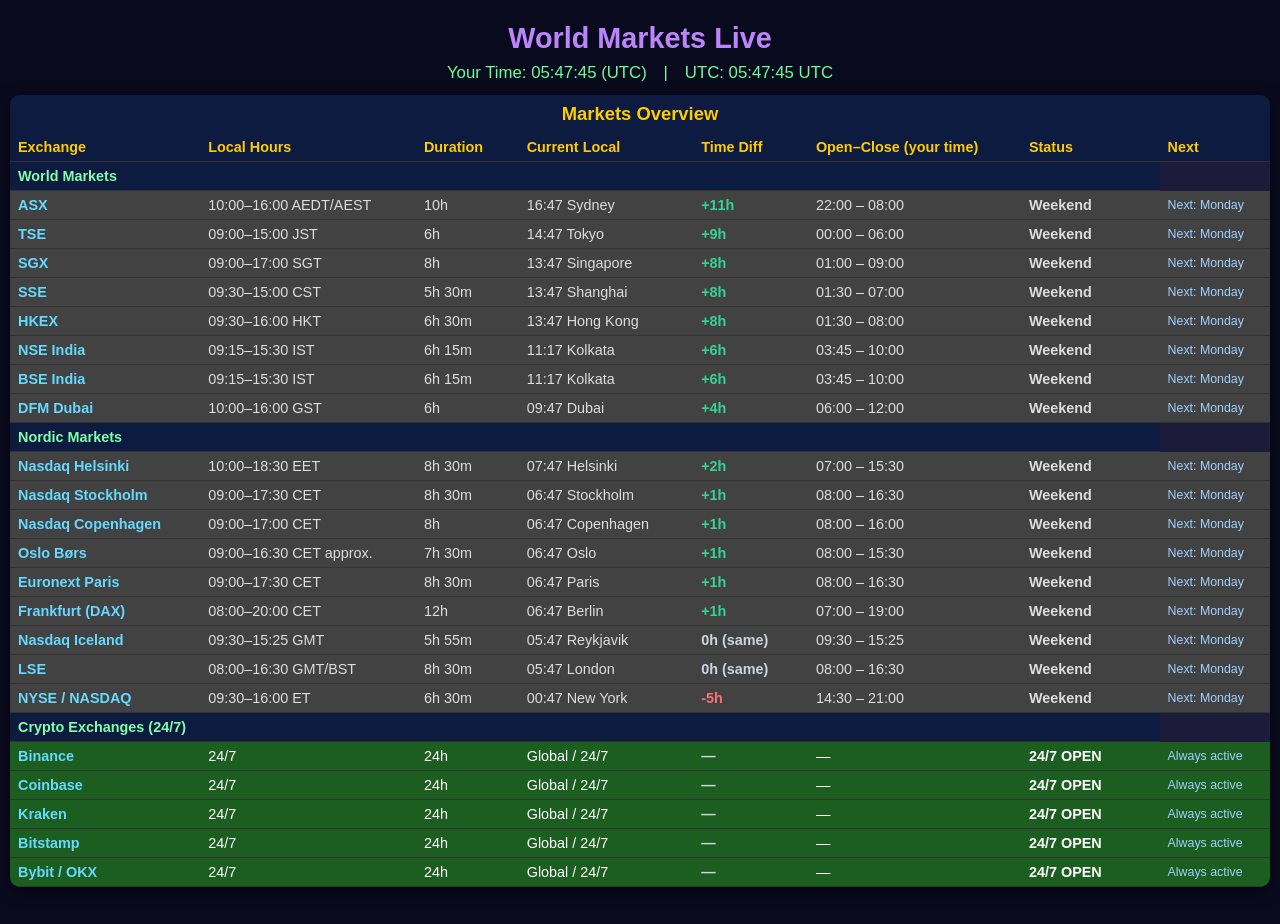
==== index.html @ c4b9d0ca "Update index.html" ====
<!DOCTYPE html>
<html lang="en">
<head>
  <meta charset="UTF-8" />
  <meta name="viewport" content="width=device-width, initial-scale=1.0"/>
  <title>Markets • Live Status</title>
  <style>
    :root {
      --bg: #0a0a1f;
      --card: #1c1c3a;
      --text: #ddd;
      --accent: #bb86fc;
      --green: #2e7d32;
      --red:   #c62828;
      --link:  #66d9ff;
    }
    body {
      font-family: Arial, sans-serif;
      background: var(--bg);
      color: var(--text);
      margin: 0;
      padding: 12px 10px;
      min-height: 100vh;
    }
    .container {
      max-width: 1400px;
      margin: 0 auto;
    }
    h1 {
      text-align: center;
      color: var(--accent);
      margin: 10px 0 8px;
      font-size: 1.8em;
    }
    .clock {
      text-align: center;
      font-size: 1.05em;
      margin-bottom: 12px;
      color: #66ff99;
    }
    .panel {
      background: var(--card);
      border-radius: 10px;
      overflow: hidden;
      box-shadow: 0 4px 16px rgba(0,0,0,0.6);
    }
    .panel h2 {
      margin: 0;
      padding: 8px 12px;
      background: #0d1b40;
      color: #ffcc00;
      font-size: 1.15em;
      text-align: center;
    }
    table {
      width: 100%;
      border-collapse: collapse;
      font-size: 0.9em;
    }
    th, td {
      padding: 6px 8px;
      text-align: left;
      border-bottom: 1px solid #333;
    }
    th {
      background: #0d1b40;
      color: #ffcc00;
    }
    .open    { background: var(--green) !important; font-weight: bold; color: white; }
    .closed  { background: var(--red)   !important; color: white; }
    .weekend { background: #424242 !important; }
    .always-open { background: #1b5e20 !important; color: white; }
    .countdown { font-size: 0.86em; color: #a0d0ff; white-space: nowrap; }
    .local-time-cell { white-space: nowrap; min-width: 130px; }
    .duration-cell { min-width: 70px; white-space: nowrap; text-align: left; }
    .status-cell { min-width: 100px; white-space: nowrap; }
    .diff-cell { min-width: 80px; white-space: nowrap; font-weight: bold; }
    .positive { color: #34d399; }
    .negative { color: #f87171; }
    .zero     { color: #cbd5e1; }
    .open-close-cell { min-width: 120px; white-space: nowrap; }
    .exchange-name a { color: var(--link); text-decoration: none; font-weight: bold; }
    .exchange-name a:hover { text-decoration: underline; color: #99e6ff; }
    tr:hover { background: rgba(255,255,255,0.06); }
    .subheader {
      background: #0d1b40 !important;
      color: #80ffaa !important;
      font-weight: bold;
      text-align: center !important;
      padding: 5px !important;
    }
  </style>
</head>
<body>

<div class="container">
  <h1>World Markets Live</h1>
  <div class="clock">
    Your Time: <span id="localTime"></span> | UTC: <span id="utcTime"></span>
  </div>

  <div class="panel">
    <h2>Markets Overview</h2>
    <table>
      <thead>
        <tr>
          <th>Exchange</th>
          <th>Local Hours</th>
          <th>Duration</th>
          <th>Current Local</th>
          <th>Time Diff</th>
          <th>Open–Close (your time)</th>
          <th>Status</th>
          <th>Next</th>
        </tr>
      </thead>
      <tbody id="marketBody"></tbody>
    </table>
  </div>
</div>

<script>
// DATA – Paris, Frankfurt, LSE, NYSE/NASDAQ now also marked as nordic: true
const ALL_EXCHANGES = [
  { name: "TSE", city: "Tokyo", utcOpen: 0, utcClose: 6, note: "09:00–15:00 JST", timeZone: "Asia/Tokyo", url: "https://www.jpx.co.jp/english/" },
  { name: "SGX", city: "Singapore", utcOpen: 1, utcClose: 9, note: "09:00–17:00 SGT", timeZone: "Asia/Singapore", url: "https://www.sgx.com/" },
  { name: "SSE", city: "Shanghai", utcOpen: 1.5, utcClose: 7, note: "09:30–15:00 CST", timeZone: "Asia/Shanghai", url: "http://english.sse.com.cn/" },
  { name: "HKEX", city: "Hong Kong", utcOpen: 1.5, utcClose: 8, note: "09:30–16:00 HKT", timeZone: "Asia/Hong_Kong", url: "https://www.hkex.com.hk/" },
  { name: "ASX", city: "Sydney", utcOpen: 22, utcClose: 8, note: "10:00–16:00 AEDT/AEST", timeZone: "Australia/Sydney", url: "https://www.asx.com.au/" },
  { name: "NSE India", city: "Mumbai", utcOpen: 3.75, utcClose: 10, note: "09:15–15:30 IST", timeZone: "Asia/Kolkata", url: "https://www.nseindia.com/" },
  { name: "BSE India", city: "Mumbai", utcOpen: 3.75, utcClose: 10, note: "09:15–15:30 IST", timeZone: "Asia/Kolkata", url: "https://www.bseindia.com/" },
  { name: "DFM Dubai", city: "Dubai", utcOpen: 6, utcClose: 12, note: "10:00–16:00 GST", timeZone: "Asia/Dubai", url: "https://www.dfm.ae/" },

  // Nordic block – expanded to include Paris, Frankfurt, LSE, NYSE/NASDAQ
  { name: "Nasdaq Helsinki", city: "Helsinki", utcOpen: 7, utcClose: 15.5, note: "10:00–18:30 EET", timeZone: "Europe/Helsinki", nordic: true, url: "https://www.nasdaqomxnordic.com/" },
  { name: "Nasdaq Stockholm", city: "Stockholm", utcOpen: 8, utcClose: 16.5, note: "09:00–17:30 CET", timeZone: "Europe/Stockholm", nordic: true, url: "https://www.nasdaqomxnordic.com/" },
  { name: "Nasdaq Copenhagen", city: "Copenhagen", utcOpen: 8, utcClose: 16, note: "09:00–17:00 CET", timeZone: "Europe/Copenhagen", nordic: true, url: "https://www.nasdaqomxnordic.com/" },
  { name: "Oslo Børs", city: "Oslo", utcOpen: 8, utcClose: 15.5, note: "09:00–16:30 CET approx.", timeZone: "Europe/Oslo", nordic: true, url: "https://www.euronext.com/en/markets/oslo" },
  { name: "Nasdaq Iceland", city: "Reykjavik", utcOpen: 9.5, utcClose: 15.4167, note: "09:30–15:25 GMT", timeZone: "Atlantic/Reykjavik", nordic: true, url: "https://www.nasdaqomxnordic.com/" },
  { name: "LSE", city: "London", utcOpen: 8, utcClose: 16.5, note: "08:00–16:30 GMT/BST", timeZone: "Europe/London", nordic: true, url: "https://www.londonstockexchange.com/" },
  { name: "Euronext Paris", city: "Paris", utcOpen: 8, utcClose: 16.5, note: "09:00–17:30 CET", timeZone: "Europe/Paris", nordic: true, url: "https://www.euronext.com/en/markets/paris" },
  { name: "Frankfurt (DAX)", city: "Frankfurt", utcOpen: 7, utcClose: 19, note: "08:00–20:00 CET", timeZone: "Europe/Berlin", nordic: true, url: "https://www.boerse-frankfurt.de/" },
  { name: "NYSE / NASDAQ", city: "New York", utcOpen: 14.5, utcClose: 21, note: "09:30–16:00 ET", timeZone: "America/New_York", nordic: true, url: "https://www.nyse.com/" },

  // Crypto (always last)
  { name: "Binance", city: "Global", utcOpen: null, utcClose: null, note: "24/7", timeZone: null, isCrypto: true, url: "https://www.binance.com/en/trade" },
  { name: "Coinbase", city: "Global", utcOpen: null, utcClose: null, note: "24/7", timeZone: null, isCrypto: true, url: "https://www.coinbase.com/trade" },
  { name: "Kraken", city: "Global", utcOpen: null, utcClose: null, note: "24/7", timeZone: null, isCrypto: true, url: "https://www.kraken.com/" },
  { name: "Bitstamp", city: "Europe/Global", utcOpen: null, utcClose: null, note: "24/7", timeZone: null, isCrypto: true, url: "https://www.bitstamp.net/" },
  { name: "Bybit / OKX", city: "Global", utcOpen: null, utcClose: null, note: "24/7", timeZone: null, isCrypto: true, url: "https://www.bybit.com/" }
];

// Helpers (unchanged)
function pad(n) { return n.toString().padStart(2, '0'); }

function formatHour(h, offsetHours = 0) {
  if (h === null) return '—';
  let adjusted = h + offsetHours;
  if (adjusted < 0) adjusted += 24;
  if (adjusted >= 24) adjusted -= 24;
  const hh = Math.floor(adjusted);
  const mm = Math.round((adjusted % 1) * 60);
  return `${pad(hh)}:${pad(mm)}`;
}

function getLocalTime(tz) {
  if (!tz) return 'Global / 24/7';
  const now = new Date();
  return now.toLocaleTimeString([], {
    timeZone: tz,
    hour12: false,
    hour: '2-digit',
    minute: '2-digit'
  }) + ' ' + tz.split('/').pop().replace(/_/g, ' ');
}

function getTimeDiffNumeric(tz) {
  if (!tz) return 0;
  const now = new Date();
  const localDate = new Date(now.toLocaleString('en-US', { timeZone: Intl.DateTimeFormat().resolvedOptions().timeZone }));
  const marketDate = new Date(now.toLocaleString('en-US', { timeZone: tz }));
  return (marketDate - localDate) / (1000 * 60 * 60);
}

function getTimeDiffString(tz) {
  const diff = getTimeDiffNumeric(tz);
  if (diff === 0) return '0h (same)';
  const rounded = Math.round(diff);
  return rounded > 0 ? `+${rounded}h` : `${rounded}h`;
}

function isWeekend(d) { return d === 0 || d === 6; }

function getStatusInfo(utcH, day, open, close, isCrypto = false) {
  if (isCrypto) return { status: "24/7 OPEN", cls: "always-open", countdown: "Always active" };

  if (isWeekend(day)) return { status: "Weekend", cls: "weekend", countdown: "Next: Monday" };

  const overnight = close < open;
  const isOpen = overnight ? (utcH >= open || utcH < close) : (utcH >= open && utcH < close);

  let diff = isOpen ? close - utcH : open - utcH;
  if (diff < 0) diff += 24;
  const h = Math.floor(diff);
  const m = Math.round((diff - h) * 60);
  const when = isOpen ? "Closes" : "Opens";

  return {
    status: isOpen ? "OPEN" : "CLOSED",
    cls: isOpen ? "open" : "closed",
    countdown: `${when} in ${h}h ${m}m`
  };
}

function getUserOffsetHours() {
  return - (new Date().getTimezoneOffset() / 60);
}

function calculateDuration(open, close) {
  if (open === null || close === null) return '24h';
  let diff = close - open;
  if (diff < 0) diff += 24;
  const h = Math.floor(diff);
  const m = Math.round((diff - h) * 60);
  return m === 0 ? `${h}h` : `${h}h ${m}m`;
}

// Render clock
function renderClock() {
  const n = new Date();
  document.getElementById("localTime").textContent = n.toLocaleTimeString([], {hour12:false}) + " (" + Intl.DateTimeFormat().resolvedOptions().timeZone + ")";
  document.getElementById("utcTime").textContent = n.toUTCString().slice(17,25) + " UTC";
}

// Render markets – two blocks: World Markets (non-Nordic/non-crypto), Nordic Markets (expanded), Crypto
function renderMarkets() {
  const n = new Date();
  const utcH = n.getUTCHours() + n.getUTCMinutes()/60 + n.getUTCSeconds()/3600;
  const day = n.getUTCDay();
  const userOffset = getUserOffsetHours();
  let html = "";

  // Split groups
  const worldEx = ALL_EXCHANGES.filter(ex => !ex.nordic && !ex.isCrypto);
  const nordicEx = ALL_EXCHANGES.filter(ex => ex.nordic);
  const cryptoEx = ALL_EXCHANGES.filter(ex => ex.isCrypto);

  // Sort each group by Time Diff descending (most ahead first)
  const sortFn = (a, b) => getTimeDiffNumeric(b.timeZone) - getTimeDiffNumeric(a.timeZone);
  worldEx.sort(sortFn);
  nordicEx.sort(sortFn);

  // Block 1: World Markets
  if (worldEx.length > 0) {
    html += `<tr class="subheader"><td colspan="7">World Markets</td></tr>`;
    worldEx.forEach(ex => {
      const info = getStatusInfo(utcH, day, ex.utcOpen, ex.utcClose, ex.isCrypto);
      const nameCell = ex.url ? `<td class="exchange-name"><a href="${ex.url}" target="_blank">${ex.name}</a></td>` : `<td>${ex.name}</td>`;
      const localOpen = formatHour(ex.utcOpen, userOffset);
      const localClose = formatHour(ex.utcClose, userOffset);
      const diffStr = getTimeDiffString(ex.timeZone);
      const diffNumeric = getTimeDiffNumeric(ex.timeZone);
      const diffClass = diffNumeric > 0 ? 'positive' : diffNumeric < 0 ? 'negative' : 'zero';
      const duration = calculateDuration(ex.utcOpen, ex.utcClose);

      html += `
        <tr class="${info.cls}">
          ${nameCell}
          <td class="small-note">${ex.note || '—'}</td>
          <td class="duration-cell">${duration}</td>
          <td class="local-time-cell">${getLocalTime(ex.timeZone)}</td>
          <td class="diff-cell ${diffClass}">${diffStr}</td>
          <td class="open-close-cell">${localOpen} – ${localClose}</td>
          <td class="status-cell"><strong>${info.status}</strong></td>
          <td class="countdown">${info.countdown}</td>
        </tr>`;
    });
  }

  // Block 2: Nordic Markets (now includes Paris, Frankfurt, LSE, NYSE)
  if (nordicEx.length > 0) {
    html += `<tr class="subheader"><td colspan="7">Nordic Markets</td></tr>`;
    nordicEx.forEach(ex => {
      const info = getStatusInfo(utcH, day, ex.utcOpen, ex.utcClose, ex.isCrypto);
      const nameCell = ex.url ? `<td class="exchange-name"><a href="${ex.url}" target="_blank">${ex.name}</a></td>` : `<td>${ex.name}</td>`;
      const localOpen = formatHour(ex.utcOpen, userOffset);
      const localClose = formatHour(ex.utcClose, userOffset);
      const diffStr = getTimeDiffString(ex.timeZone);
      const diffNumeric = getTimeDiffNumeric(ex.timeZone);
      const diffClass = diffNumeric > 0 ? 'positive' : diffNumeric < 0 ? 'negative' : 'zero';
      const duration = calculateDuration(ex.utcOpen, ex.utcClose);

      html += `
        <tr class="${info.cls}">
          ${nameCell}
          <td class="small-note">${ex.note || '—'}</td>
          <td class="duration-cell">${duration}</td>
          <td class="local-time-cell">${getLocalTime(ex.timeZone)}</td>
          <td class="diff-cell ${diffClass}">${diffStr}</td>
          <td class="open-close-cell">${localOpen} – ${localClose}</td>
          <td class="status-cell"><strong>${info.status}</strong></td>
          <td class="countdown">${info.countdown}</td>
        </tr>`;
    });
  }

  // Block 3: Crypto Exchanges
  if (cryptoEx.length > 0) {
    html += `<tr class="subheader"><td colspan="7">Crypto Exchanges (24/7)</td></tr>`;
    cryptoEx.forEach(ex => {
      const info = getStatusInfo(utcH, day, ex.utcOpen, ex.utcClose, ex.isCrypto);
      const nameCell = ex.url ? `<td class="exchange-name"><a href="${ex.url}" target="_blank">${ex.name}</a></td>` : `<td>${ex.name}</td>`;
      const duration = calculateDuration(ex.utcOpen, ex.utcClose);

      html += `
        <tr class="${info.cls}">
          ${nameCell}
          <td class="small-note">${ex.note || '—'}</td>
          <td class="duration-cell">${duration}</td>
          <td class="local-time-cell">${getLocalTime(ex.timeZone)}</td>
          <td class="diff-cell zero">—</td>
          <td class="open-close-cell">—</td>
          <td class="status-cell"><strong>${info.status}</strong></td>
          <td class="countdown">${info.countdown}</td>
        </tr>`;
    });
  }

  document.getElementById("marketBody").innerHTML = html;
}

function update() {
  renderClock();
  renderMarkets();
}

update();
setInterval(update, 60000);
</script>

</body>
</html>
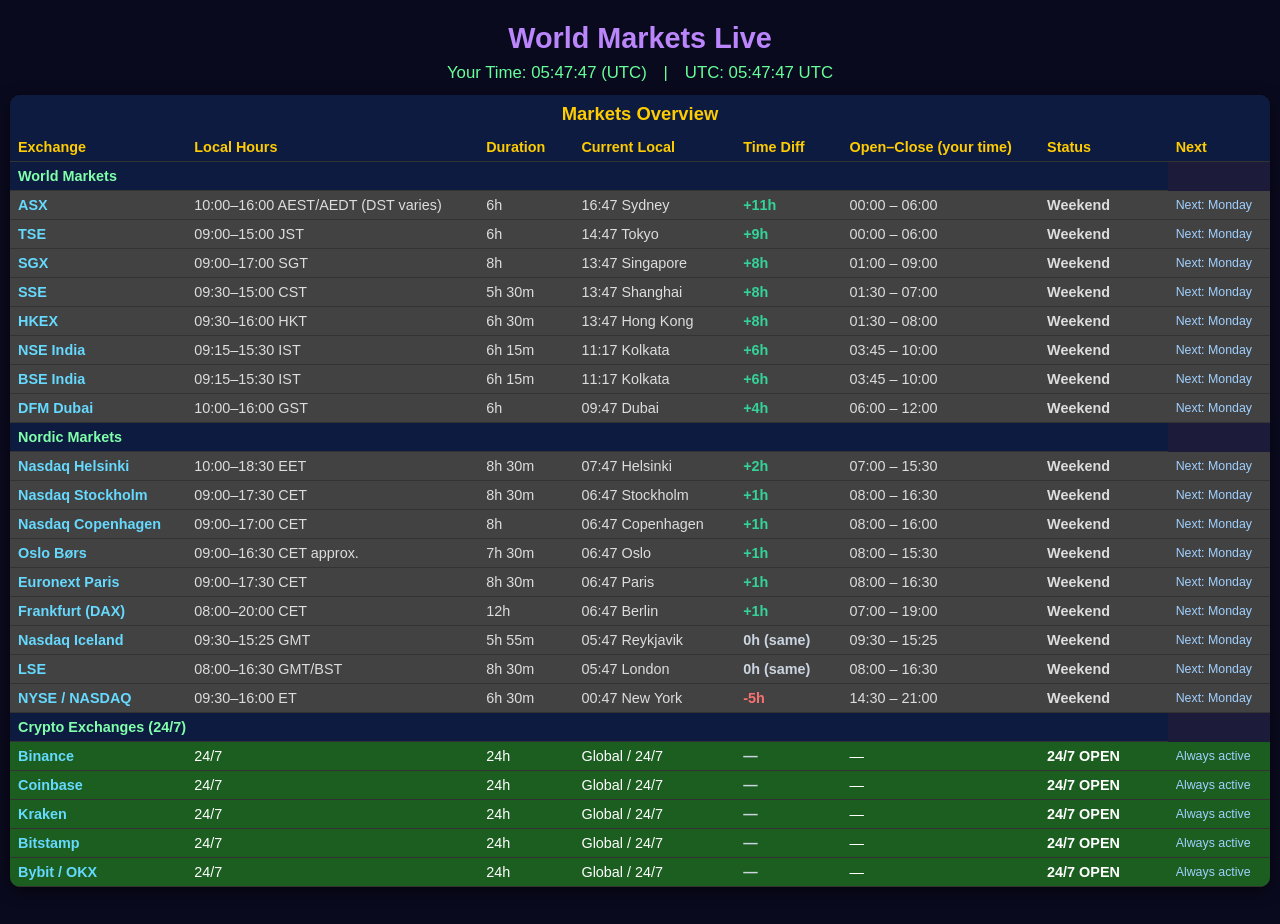
==== commit cc33cec6: "Update index.html name: "ASX", city: "Sydney", utcOpen: 0, utcClose: 6, note: "10:00–16:00 AEST/AEDT" ====
--- a/index.html
+++ b/index.html
@@ -126,7 +126,7 @@
   { name: "SGX", city: "Singapore", utcOpen: 1, utcClose: 9, note: "09:00–17:00 SGT", timeZone: "Asia/Singapore", url: "https://www.sgx.com/" },
   { name: "SSE", city: "Shanghai", utcOpen: 1.5, utcClose: 7, note: "09:30–15:00 CST", timeZone: "Asia/Shanghai", url: "http://english.sse.com.cn/" },
   { name: "HKEX", city: "Hong Kong", utcOpen: 1.5, utcClose: 8, note: "09:30–16:00 HKT", timeZone: "Asia/Hong_Kong", url: "https://www.hkex.com.hk/" },
-  { name: "ASX", city: "Sydney", utcOpen: 22, utcClose: 8, note: "10:00–16:00 AEDT/AEST", timeZone: "Australia/Sydney", url: "https://www.asx.com.au/" },
+  { name: "ASX", city: "Sydney", utcOpen: 0, utcClose: 6, note: "10:00–16:00 AEST/AEDT (DST varies)", timeZone: "Australia/Sydney", url: "https://www.asx.com.au/" },
   { name: "NSE India", city: "Mumbai", utcOpen: 3.75, utcClose: 10, note: "09:15–15:30 IST", timeZone: "Asia/Kolkata", url: "https://www.nseindia.com/" },
   { name: "BSE India", city: "Mumbai", utcOpen: 3.75, utcClose: 10, note: "09:15–15:30 IST", timeZone: "Asia/Kolkata", url: "https://www.bseindia.com/" },
   { name: "DFM Dubai", city: "Dubai", utcOpen: 6, utcClose: 12, note: "10:00–16:00 GST", timeZone: "Asia/Dubai", url: "https://www.dfm.ae/" },
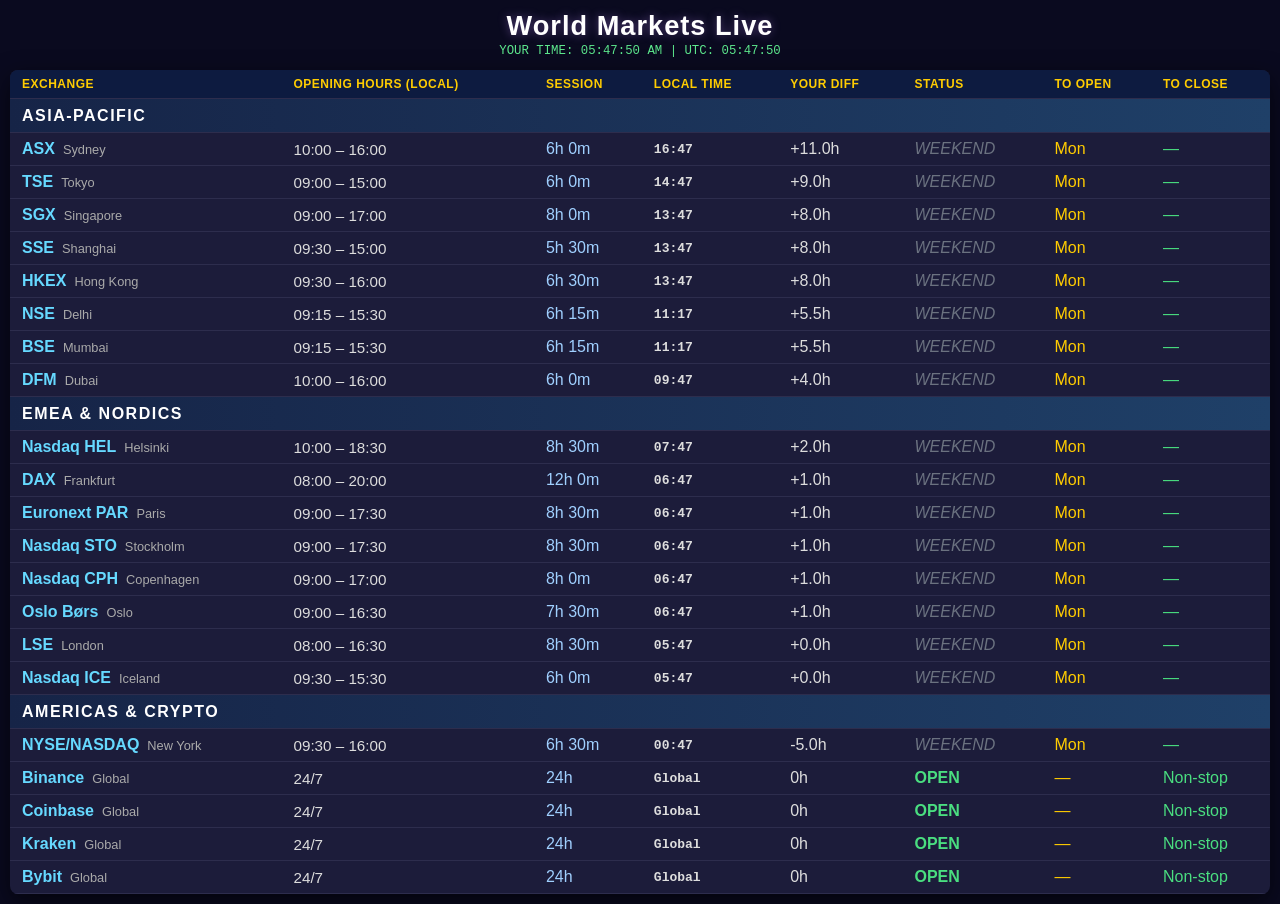
==== commit 440efb26: "Update index.html New version from G" ====
--- a/index.html
+++ b/index.html
@@ -3,115 +3,69 @@
 <head>
   <meta charset="UTF-8" />
   <meta name="viewport" content="width=device-width, initial-scale=1.0"/>
-  <title>Markets • Live Status</title>
+  <title>World Markets Live</title>
   <style>
-    :root {
-      --bg: #0a0a1f;
-      --card: #1c1c3a;
-      --text: #ddd;
-      --accent: #bb86fc;
-      --green: #2e7d32;
-      --red:   #c62828;
-      --link:  #66d9ff;
+    :root { --bg: #0a0a1f; --card: #1c1c3a; --text: #ddd; --accent: #bb86fc; --green: #4ade80; --red: #f87171; --link: #66d9ff; }
+    
+    /* Overall Page Reduction & Zero Top Padding */
+    body { font-family: 'Segoe UI', Arial, sans-serif; background: var(--bg); color: var(--text); margin: 0; padding: 0 10px 10px 10px; }
+    .container { max-width: 1300px; margin: 0 auto; }
+    
+    /* App Heading - Tightened Margin */
+    h1.app-title {
+      text-align: center;
+      color: #fff;
+      font-size: 1.7em;
+      margin: 10px 0 2px 0; /* Minimal top/bottom margin */
+      letter-spacing: 1px;
+      text-shadow: 0 0 10px rgba(187, 134, 252, 0.4);
     }
-    body {
-      font-family: Arial, sans-serif;
-      background: var(--bg);
-      color: var(--text);
-      margin: 0;
-      padding: 12px 10px;
-      min-height: 100vh;
+    
+    .clock { text-align: center; font-size: 0.95em; margin-bottom: 12px; color: #66ff99; font-family: monospace; opacity: 0.9; }
+    .panel { background: var(--card); border-radius: 8px; overflow-x: auto; box-shadow: 0 8px 25px rgba(0,0,0,0.6); }
+    table { width: 100%; border-collapse: collapse; min-width: 1050px; }
+    
+    /* Font 1.0em with Tight Padding */
+    th, td { padding: 7px 12px; text-align: left; border-bottom: 1px solid #2d2d4d; white-space: nowrap; font-size: 1.0em; }
+    th { background: #0d1b40; color: #ffcc00; font-size: 0.75em; text-transform: uppercase; letter-spacing: 0.5px; }
+    
+    .subheader { 
+      background: linear-gradient(90deg, #162447 0%, #1f4068 100%) !important; 
+      color: #ffffff !important; 
+      font-size: 1.0em; 
+      text-align: center; 
+      font-weight: 700; 
+      letter-spacing: 1.5px;
+      height: 34px;
     }
-    .container {
-      max-width: 1400px;
-      margin: 0 auto;
-    }
-    h1 {
-      text-align: center;
-      color: var(--accent);
-      margin: 10px 0 8px;
-      font-size: 1.8em;
-    }
-    .clock {
-      text-align: center;
-      font-size: 1.05em;
-      margin-bottom: 12px;
-      color: #66ff99;
-    }
-    .panel {
-      background: var(--card);
-      border-radius: 10px;
-      overflow: hidden;
-      box-shadow: 0 4px 16px rgba(0,0,0,0.6);
-    }
-    .panel h2 {
-      margin: 0;
-      padding: 8px 12px;
-      background: #0d1b40;
-      color: #ffcc00;
-      font-size: 1.15em;
-      text-align: center;
-    }
-    table {
-      width: 100%;
-      border-collapse: collapse;
-      font-size: 0.9em;
-    }
-    th, td {
-      padding: 6px 8px;
-      text-align: left;
-      border-bottom: 1px solid #333;
-    }
-    th {
-      background: #0d1b40;
-      color: #ffcc00;
-    }
-    .open    { background: var(--green) !important; font-weight: bold; color: white; }
-    .closed  { background: var(--red)   !important; color: white; }
-    .weekend { background: #424242 !important; }
-    .always-open { background: #1b5e20 !important; color: white; }
-    .countdown { font-size: 0.86em; color: #a0d0ff; white-space: nowrap; }
-    .local-time-cell { white-space: nowrap; min-width: 130px; }
-    .duration-cell { min-width: 70px; white-space: nowrap; text-align: left; }
-    .status-cell { min-width: 100px; white-space: nowrap; }
-    .diff-cell { min-width: 80px; white-space: nowrap; font-weight: bold; }
-    .positive { color: #34d399; }
-    .negative { color: #f87171; }
-    .zero     { color: #cbd5e1; }
-    .open-close-cell { min-width: 120px; white-space: nowrap; }
+
+    .status-open { color: var(--green); font-weight: bold; }
+    .status-closed { color: var(--red); font-weight: bold; }
+    .status-weekend { color: #6b7280; font-style: italic; }
     .exchange-name a { color: var(--link); text-decoration: none; font-weight: bold; }
-    .exchange-name a:hover { text-decoration: underline; color: #99e6ff; }
-    tr:hover { background: rgba(255,255,255,0.06); }
-    .subheader {
-      background: #0d1b40 !important;
-      color: #80ffaa !important;
-      font-weight: bold;
-      text-align: center !important;
-      padding: 5px !important;
-    }
+    .city-label { color: #aaa; font-size: 0.8em; margin-left: 8px; font-weight: normal; }
+    tr:hover { background: rgba(255,255,255,0.05); }
+    .cd-val { font-family: 'Courier New', monospace; font-weight: bold; }
   </style>
 </head>
 <body>
 
 <div class="container">
-  <h1>World Markets Live</h1>
-  <div class="clock">
-    Your Time: <span id="localTime"></span> | UTC: <span id="utcTime"></span>
-  </div>
-
+  <h1 class="app-title">World Markets Live</h1>
+  <div class="clock">YOUR TIME: <span id="localTime"></span> | UTC: <span id="utcTime"></span></div>
+  
   <div class="panel">
-    <h2>Markets Overview</h2>
     <table>
       <thead>
         <tr>
           <th>Exchange</th>
-          <th>Local Hours</th>
-          <th>Duration</th>
-          <th>Current Local</th>
-          <th>Time Diff</th>
-          <th>Open–Close (your time)</th>
+          <th>Opening Hours (Local)</th>
+          <th>Session</th>
+          <th>Local Time</th>
+          <th>Your Diff</th>
           <th>Status</th>
-          <th>Next</th>
+          <th>To Open</th>
+          <th>To Close</th>
         </tr>
       </thead>
       <tbody id="marketBody"></tbody>
@@ -120,223 +74,111 @@
 </div>
 
 <script>
-// DATA – Paris, Frankfurt, LSE, NYSE/NASDAQ now also marked as nordic: true
-const ALL_EXCHANGES = [
-  { name: "TSE", city: "Tokyo", utcOpen: 0, utcClose: 6, note: "09:00–15:00 JST", timeZone: "Asia/Tokyo", url: "https://www.jpx.co.jp/english/" },
-  { name: "SGX", city: "Singapore", utcOpen: 1, utcClose: 9, note: "09:00–17:00 SGT", timeZone: "Asia/Singapore", url: "https://www.sgx.com/" },
-  { name: "SSE", city: "Shanghai", utcOpen: 1.5, utcClose: 7, note: "09:30–15:00 CST", timeZone: "Asia/Shanghai", url: "http://english.sse.com.cn/" },
-  { name: "HKEX", city: "Hong Kong", utcOpen: 1.5, utcClose: 8, note: "09:30–16:00 HKT", timeZone: "Asia/Hong_Kong", url: "https://www.hkex.com.hk/" },
-  { name: "ASX", city: "Sydney", utcOpen: 0, utcClose: 6, note: "10:00–16:00 AEST/AEDT (DST varies)", timeZone: "Australia/Sydney", url: "https://www.asx.com.au/" },
-  { name: "NSE India", city: "Mumbai", utcOpen: 3.75, utcClose: 10, note: "09:15–15:30 IST", timeZone: "Asia/Kolkata", url: "https://www.nseindia.com/" },
-  { name: "BSE India", city: "Mumbai", utcOpen: 3.75, utcClose: 10, note: "09:15–15:30 IST", timeZone: "Asia/Kolkata", url: "https://www.bseindia.com/" },
-  { name: "DFM Dubai", city: "Dubai", utcOpen: 6, utcClose: 12, note: "10:00–16:00 GST", timeZone: "Asia/Dubai", url: "https://www.dfm.ae/" },
-
-  // Nordic block – expanded to include Paris, Frankfurt, LSE, NYSE/NASDAQ
-  { name: "Nasdaq Helsinki", city: "Helsinki", utcOpen: 7, utcClose: 15.5, note: "10:00–18:30 EET", timeZone: "Europe/Helsinki", nordic: true, url: "https://www.nasdaqomxnordic.com/" },
-  { name: "Nasdaq Stockholm", city: "Stockholm", utcOpen: 8, utcClose: 16.5, note: "09:00–17:30 CET", timeZone: "Europe/Stockholm", nordic: true, url: "https://www.nasdaqomxnordic.com/" },
-  { name: "Nasdaq Copenhagen", city: "Copenhagen", utcOpen: 8, utcClose: 16, note: "09:00–17:00 CET", timeZone: "Europe/Copenhagen", nordic: true, url: "https://www.nasdaqomxnordic.com/" },
-  { name: "Oslo Børs", city: "Oslo", utcOpen: 8, utcClose: 15.5, note: "09:00–16:30 CET approx.", timeZone: "Europe/Oslo", nordic: true, url: "https://www.euronext.com/en/markets/oslo" },
-  { name: "Nasdaq Iceland", city: "Reykjavik", utcOpen: 9.5, utcClose: 15.4167, note: "09:30–15:25 GMT", timeZone: "Atlantic/Reykjavik", nordic: true, url: "https://www.nasdaqomxnordic.com/" },
-  { name: "LSE", city: "London", utcOpen: 8, utcClose: 16.5, note: "08:00–16:30 GMT/BST", timeZone: "Europe/London", nordic: true, url: "https://www.londonstockexchange.com/" },
-  { name: "Euronext Paris", city: "Paris", utcOpen: 8, utcClose: 16.5, note: "09:00–17:30 CET", timeZone: "Europe/Paris", nordic: true, url: "https://www.euronext.com/en/markets/paris" },
-  { name: "Frankfurt (DAX)", city: "Frankfurt", utcOpen: 7, utcClose: 19, note: "08:00–20:00 CET", timeZone: "Europe/Berlin", nordic: true, url: "https://www.boerse-frankfurt.de/" },
-  { name: "NYSE / NASDAQ", city: "New York", utcOpen: 14.5, utcClose: 21, note: "09:30–16:00 ET", timeZone: "America/New_York", nordic: true, url: "https://www.nyse.com/" },
-
-  // Crypto (always last)
-  { name: "Binance", city: "Global", utcOpen: null, utcClose: null, note: "24/7", timeZone: null, isCrypto: true, url: "https://www.binance.com/en/trade" },
-  { name: "Coinbase", city: "Global", utcOpen: null, utcClose: null, note: "24/7", timeZone: null, isCrypto: true, url: "https://www.coinbase.com/trade" },
-  { name: "Kraken", city: "Global", utcOpen: null, utcClose: null, note: "24/7", timeZone: null, isCrypto: true, url: "https://www.kraken.com/" },
-  { name: "Bitstamp", city: "Europe/Global", utcOpen: null, utcClose: null, note: "24/7", timeZone: null, isCrypto: true, url: "https://www.bitstamp.net/" },
-  { name: "Bybit / OKX", city: "Global", utcOpen: null, utcClose: null, note: "24/7", timeZone: null, isCrypto: true, url: "https://www.bybit.com/" }
+const EXCHANGES = [
+  // ASIA-PACIFIC
+  { name: "ASX", city: "Sydney", open: "10:00", close: "16:00", tz: "Australia/Sydney", url: "https://www.asx.com.au/", group: "ASIA-PACIFIC" },
+  { name: "TSE", city: "Tokyo", open: "09:00", close: "15:00", tz: "Asia/Tokyo", url: "https://www.jpx.co.jp/english/", group: "ASIA-PACIFIC" },
+  { name: "SGX", city: "Singapore", open: "09:00", close: "17:00", tz: "Asia/Singapore", url: "https://www.sgx.com/", group: "ASIA-PACIFIC" },
+  { name: "SSE", city: "Shanghai", open: "09:30", close: "15:00", tz: "Asia/Shanghai", url: "http://english.sse.com.cn/", group: "ASIA-PACIFIC" },
+  { name: "HKEX", city: "Hong Kong", open: "09:30", close: "16:00", tz: "Asia/Hong_Kong", url: "https://www.hkex.com.hk/", group: "ASIA-PACIFIC" },
+  { name: "NSE", city: "Delhi", open: "09:15", close: "15:30", tz: "Asia/Kolkata", url: "https://www.nseindia.com/", group: "ASIA-PACIFIC" },
+  { name: "BSE", city: "Mumbai", open: "09:15", close: "15:30", tz: "Asia/Kolkata", url: "https://www.bseindia.com/", group: "ASIA-PACIFIC" },
+  { name: "DFM", city: "Dubai", open: "10:00", close: "16:00", tz: "Asia/Dubai", url: "https://www.dfm.ae/", group: "ASIA-PACIFIC" },
+  
+  // EMEA & NORDICS
+  { name: "Nasdaq HEL", city: "Helsinki", open: "10:00", close: "18:30", tz: "Europe/Helsinki", url: "https://www.nasdaqomxnordic.com/", group: "EMEA & NORDICS" },
+  { name: "DAX", city: "Frankfurt", open: "08:00", close: "20:00", tz: "Europe/Berlin", url: "https://www.boerse-frankfurt.de/", group: "EMEA & NORDICS" },
+  { name: "Euronext PAR", city: "Paris", open: "09:00", close: "17:30", tz: "Europe/Paris", url: "https://www.euronext.com/", group: "EMEA & NORDICS" },
+  { name: "Nasdaq STO", city: "Stockholm", open: "09:00", close: "17:30", tz: "Europe/Stockholm", url: "https://www.nasdaqomxnordic.com/", group: "EMEA & NORDICS" },
+  { name: "Nasdaq CPH", city: "Copenhagen", open: "09:00", close: "17:00", tz: "Europe/Copenhagen", url: "https://www.nasdaqomxnordic.com/", group: "EMEA & NORDICS" },
+  { name: "Oslo Børs", city: "Oslo", open: "09:00", close: "16:30", tz: "Europe/Oslo", url: "https://www.euronext.com/en/markets/oslo", group: "EMEA & NORDICS" },
+  { name: "LSE", city: "London", open: "08:00", close: "16:30", tz: "Europe/London", url: "https://www.londonstockexchange.com/", group: "EMEA & NORDICS" },
+  { name: "Nasdaq ICE", city: "Iceland", open: "09:30", close: "15:30", tz: "Atlantic/Reykjavik", url: "https://www.nasdaqomxnordic.com/", group: "EMEA & NORDICS" },
+  
+  // AMERICAS & CRYPTO
+  { name: "NYSE/NASDAQ", city: "New York", open: "09:30", close: "16:00", tz: "America/New_York", url: "https://www.nyse.com/", group: "AMERICAS & CRYPTO" },
+  { name: "Binance", city: "Global", isCrypto: true, url: "https://www.binance.com/", group: "AMERICAS & CRYPTO" },
+  { name: "Coinbase", city: "Global", isCrypto: true, url: "https://www.coinbase.com/", group: "AMERICAS & CRYPTO" },
+  { name: "Kraken", city: "Global", isCrypto: true, url: "https://www.kraken.com/", group: "AMERICAS & CRYPTO" },
+  { name: "Bybit", city: "Global", isCrypto: true, url: "https://www.bybit.com/", group: "AMERICAS & CRYPTO" }
 ];
 
-// Helpers (unchanged)
-function pad(n) { return n.toString().padStart(2, '0'); }
-
-function formatHour(h, offsetHours = 0) {
-  if (h === null) return '—';
-  let adjusted = h + offsetHours;
-  if (adjusted < 0) adjusted += 24;
-  if (adjusted >= 24) adjusted -= 24;
-  const hh = Math.floor(adjusted);
-  const mm = Math.round((adjusted % 1) * 60);
-  return `${pad(hh)}:${pad(mm)}`;
-}
-
-function getLocalTime(tz) {
-  if (!tz) return 'Global / 24/7';
-  const now = new Date();
-  return now.toLocaleTimeString([], {
-    timeZone: tz,
-    hour12: false,
-    hour: '2-digit',
-    minute: '2-digit'
-  }) + ' ' + tz.split('/').pop().replace(/_/g, ' ');
-}
-
-function getTimeDiffNumeric(tz) {
-  if (!tz) return 0;
-  const now = new Date();
-  const localDate = new Date(now.toLocaleString('en-US', { timeZone: Intl.DateTimeFormat().resolvedOptions().timeZone }));
-  const marketDate = new Date(now.toLocaleString('en-US', { timeZone: tz }));
-  return (marketDate - localDate) / (1000 * 60 * 60);
-}
-
-function getTimeDiffString(tz) {
-  const diff = getTimeDiffNumeric(tz);
-  if (diff === 0) return '0h (same)';
-  const rounded = Math.round(diff);
-  return rounded > 0 ? `+${rounded}h` : `${rounded}h`;
-}
-
-function isWeekend(d) { return d === 0 || d === 6; }
-
-function getStatusInfo(utcH, day, open, close, isCrypto = false) {
-  if (isCrypto) return { status: "24/7 OPEN", cls: "always-open", countdown: "Always active" };
-
-  if (isWeekend(day)) return { status: "Weekend", cls: "weekend", countdown: "Next: Monday" };
-
-  const overnight = close < open;
-  const isOpen = overnight ? (utcH >= open || utcH < close) : (utcH >= open && utcH < close);
-
-  let diff = isOpen ? close - utcH : open - utcH;
-  if (diff < 0) diff += 24;
-  const h = Math.floor(diff);
-  const m = Math.round((diff - h) * 60);
-  const when = isOpen ? "Closes" : "Opens";
-
-  return {
-    status: isOpen ? "OPEN" : "CLOSED",
-    cls: isOpen ? "open" : "closed",
-    countdown: `${when} in ${h}h ${m}m`
-  };
-}
-
-function getUserOffsetHours() {
-  return - (new Date().getTimezoneOffset() / 60);
-}
-
 function calculateDuration(open, close) {
-  if (open === null || close === null) return '24h';
-  let diff = close - open;
-  if (diff < 0) diff += 24;
-  const h = Math.floor(diff);
-  const m = Math.round((diff - h) * 60);
-  return m === 0 ? `${h}h` : `${h}h ${m}m`;
-}
-
-// Render clock
-function renderClock() {
-  const n = new Date();
-  document.getElementById("localTime").textContent = n.toLocaleTimeString([], {hour12:false}) + " (" + Intl.DateTimeFormat().resolvedOptions().timeZone + ")";
-  document.getElementById("utcTime").textContent = n.toUTCString().slice(17,25) + " UTC";
-}
-
-// Render markets – two blocks: World Markets (non-Nordic/non-crypto), Nordic Markets (expanded), Crypto
-function renderMarkets() {
-  const n = new Date();
-  const utcH = n.getUTCHours() + n.getUTCMinutes()/60 + n.getUTCSeconds()/3600;
-  const day = n.getUTCDay();
-  const userOffset = getUserOffsetHours();
-  let html = "";
-
-  // Split groups
-  const worldEx = ALL_EXCHANGES.filter(ex => !ex.nordic && !ex.isCrypto);
-  const nordicEx = ALL_EXCHANGES.filter(ex => ex.nordic);
-  const cryptoEx = ALL_EXCHANGES.filter(ex => ex.isCrypto);
-
-  // Sort each group by Time Diff descending (most ahead first)
-  const sortFn = (a, b) => getTimeDiffNumeric(b.timeZone) - getTimeDiffNumeric(a.timeZone);
-  worldEx.sort(sortFn);
-  nordicEx.sort(sortFn);
-
-  // Block 1: World Markets
-  if (worldEx.length > 0) {
-    html += `<tr class="subheader"><td colspan="7">World Markets</td></tr>`;
-    worldEx.forEach(ex => {
-      const info = getStatusInfo(utcH, day, ex.utcOpen, ex.utcClose, ex.isCrypto);
-      const nameCell = ex.url ? `<td class="exchange-name"><a href="${ex.url}" target="_blank">${ex.name}</a></td>` : `<td>${ex.name}</td>`;
-      const localOpen = formatHour(ex.utcOpen, userOffset);
-      const localClose = formatHour(ex.utcClose, userOffset);
-      const diffStr = getTimeDiffString(ex.timeZone);
-      const diffNumeric = getTimeDiffNumeric(ex.timeZone);
-      const diffClass = diffNumeric > 0 ? 'positive' : diffNumeric < 0 ? 'negative' : 'zero';
-      const duration = calculateDuration(ex.utcOpen, ex.utcClose);
-
-      html += `
-        <tr class="${info.cls}">
-          ${nameCell}
-          <td class="small-note">${ex.note || '—'}</td>
-          <td class="duration-cell">${duration}</td>
-          <td class="local-time-cell">${getLocalTime(ex.timeZone)}</td>
-          <td class="diff-cell ${diffClass}">${diffStr}</td>
-          <td class="open-close-cell">${localOpen} – ${localClose}</td>
-          <td class="status-cell"><strong>${info.status}</strong></td>
-          <td class="countdown">${info.countdown}</td>
-        </tr>`;
-    });
-  }
-
-  // Block 2: Nordic Markets (now includes Paris, Frankfurt, LSE, NYSE)
-  if (nordicEx.length > 0) {
-    html += `<tr class="subheader"><td colspan="7">Nordic Markets</td></tr>`;
-    nordicEx.forEach(ex => {
-      const info = getStatusInfo(utcH, day, ex.utcOpen, ex.utcClose, ex.isCrypto);
-      const nameCell = ex.url ? `<td class="exchange-name"><a href="${ex.url}" target="_blank">${ex.name}</a></td>` : `<td>${ex.name}</td>`;
-      const localOpen = formatHour(ex.utcOpen, userOffset);
-      const localClose = formatHour(ex.utcClose, userOffset);
-      const diffStr = getTimeDiffString(ex.timeZone);
-      const diffNumeric = getTimeDiffNumeric(ex.timeZone);
-      const diffClass = diffNumeric > 0 ? 'positive' : diffNumeric < 0 ? 'negative' : 'zero';
-      const duration = calculateDuration(ex.utcOpen, ex.utcClose);
-
-      html += `
-        <tr class="${info.cls}">
-          ${nameCell}
-          <td class="small-note">${ex.note || '—'}</td>
-          <td class="duration-cell">${duration}</td>
-          <td class="local-time-cell">${getLocalTime(ex.timeZone)}</td>
-          <td class="diff-cell ${diffClass}">${diffStr}</td>
-          <td class="open-close-cell">${localOpen} – ${localClose}</td>
-          <td class="status-cell"><strong>${info.status}</strong></td>
-          <td class="countdown">${info.countdown}</td>
-        </tr>`;
-    });
-  }
-
-  // Block 3: Crypto Exchanges
-  if (cryptoEx.length > 0) {
-    html += `<tr class="subheader"><td colspan="7">Crypto Exchanges (24/7)</td></tr>`;
-    cryptoEx.forEach(ex => {
-      const info = getStatusInfo(utcH, day, ex.utcOpen, ex.utcClose, ex.isCrypto);
-      const nameCell = ex.url ? `<td class="exchange-name"><a href="${ex.url}" target="_blank">${ex.name}</a></td>` : `<td>${ex.name}</td>`;
-      const duration = calculateDuration(ex.utcOpen, ex.utcClose);
-
-      html += `
-        <tr class="${info.cls}">
-          ${nameCell}
-          <td class="small-note">${ex.note || '—'}</td>
-          <td class="duration-cell">${duration}</td>
-          <td class="local-time-cell">${getLocalTime(ex.timeZone)}</td>
-          <td class="diff-cell zero">—</td>
-          <td class="open-close-cell">—</td>
-          <td class="status-cell"><strong>${info.status}</strong></td>
-          <td class="countdown">${info.countdown}</td>
-        </tr>`;
-    });
-  }
-
-  document.getElementById("marketBody").innerHTML = html;
+  if (!open) return "24h";
+  const [oH, oM] = open.split(':').map(Number);
+  const [cH, cM] = close.split(':').map(Number);
+  let diffMin = (cH * 60 + cM) - (oH * 60 + oM);
+  if (diffMin < 0) diffMin += 1440;
+  return `${Math.floor(diffMin / 60)}h ${diffMin % 60}m`;
 }
 
 function update() {
-  renderClock();
-  renderMarkets();
+  const now = new Date();
+  document.getElementById('localTime').textContent = now.toLocaleTimeString([], {hour: '2-digit', minute:'2-digit', second:'2-digit'});
+  document.getElementById('utcTime').textContent = now.toISOString().slice(11, 19);
+
+  let html = '';
+  let lastGroup = '';
+
+  EXCHANGES.forEach(ex => {
+    if (ex.group !== lastGroup) {
+      html += `<tr class="subheader"><td colspan="8">${ex.group}</td></tr>`;
+      lastGroup = ex.group;
+    }
+
+    let statusText = '', statusCls = '', toOpen = '—', toClose = '—', marketTimeStr = 'Global', diffStr = '0h';
+    const duration = calculateDuration(ex.open, ex.close);
+
+    if (ex.isCrypto) {
+      statusText = 'OPEN'; statusCls = 'status-open'; toClose = 'Non-stop';
+    } else {
+      const mDateString = now.toLocaleString("en-US", {timeZone: ex.tz});
+      const mDate = new Date(mDateString);
+      const day = mDate.getDay();
+      const currentMin = mDate.getHours() * 60 + mDate.getMinutes();
+      const [oH, oM] = ex.open.split(':').map(Number);
+      const [cH, cM] = ex.close.split(':').map(Number);
+      const openMin = oH * 60 + oM;
+      const closeMin = cH * 60 + cM;
+
+      marketTimeStr = mDate.toLocaleTimeString([], {hour: '2-digit', minute:'2-digit', hour12: false});
+      
+      const localTz = Intl.DateTimeFormat().resolvedOptions().timeZone;
+      const localOffset = new Date(now.toLocaleString("en-US", {timeZone: localTz})).getTime();
+      const marketOffset = new Date(mDateString).getTime();
+      const diffDecimal = (marketOffset - localOffset) / 3600000;
+      diffStr = (diffDecimal >= 0 ? '+' : '') + diffDecimal.toFixed(1) + 'h';
+
+      if (day === 0 || day === 6) {
+        statusText = 'WEEKEND'; statusCls = 'status-weekend'; toOpen = 'Mon';
+      } else if (currentMin >= openMin && currentMin < closeMin) {
+        statusText = 'OPEN'; statusCls = 'status-open';
+        let rem = closeMin - currentMin;
+        toClose = `<span class="cd-val">${Math.floor(rem/60)}h ${rem%60}m</span>`;
+      } else {
+        statusText = 'CLOSED'; statusCls = 'status-closed';
+        let rem = openMin - currentMin;
+        if (rem < 0) rem += 1440;
+        toOpen = `<span class="cd-val">${Math.floor(rem/60)}h ${rem%60}m</span>`;
+      }
+    }
+
+    html += `<tr>
+        <td class="exchange-name"><a href="${ex.url}" target="_blank">${ex.name}</a><span class="city-label">${ex.city}</span></td>
+        <td style="font-size: 0.95em;">${ex.open ? ex.open + ' – ' + ex.close : '24/7'}</td>
+        <td style="color: #a0d0ff;">${duration}</td>
+        <td style="font-family: monospace; font-weight: bold;">${marketTimeStr}</td>
+        <td>${diffStr}</td>
+        <td class="${statusCls}">${statusText}</td>
+        <td style="color: #ffcc00">${toOpen}</td>
+        <td style="color: #4ade80">${toClose}</td>
+      </tr>`;
+  });
+  document.getElementById('marketBody').innerHTML = html;
 }
 
+setInterval(update, 1000);
 update();
-setInterval(update, 60000);
 </script>
-
 </body>
 </html>
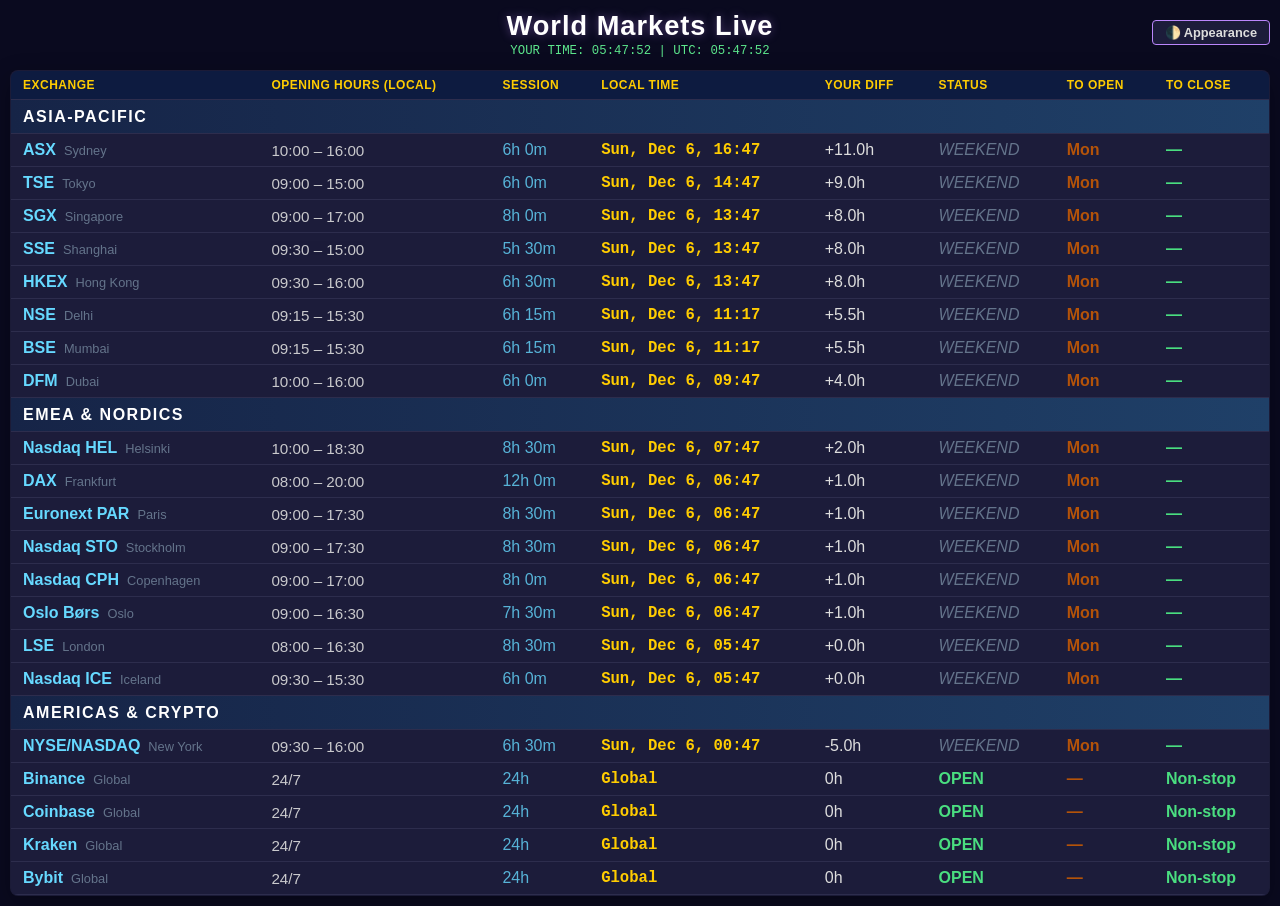
==== commit f60a170c: "Update index.html G2 with light and dark mode and local date time" ====
--- a/index.html
+++ b/index.html
@@ -5,52 +5,91 @@
   <meta name="viewport" content="width=device-width, initial-scale=1.0"/>
   <title>World Markets Live</title>
   <style>
-    :root { --bg: #0a0a1f; --card: #1c1c3a; --text: #ddd; --accent: #bb86fc; --green: #4ade80; --red: #f87171; --link: #66d9ff; }
-    
-    /* Overall Page Reduction & Zero Top Padding */
-    body { font-family: 'Segoe UI', Arial, sans-serif; background: var(--bg); color: var(--text); margin: 0; padding: 0 10px 10px 10px; }
-    .container { max-width: 1300px; margin: 0 auto; }
-    
-    /* App Heading - Tightened Margin */
+    :root { 
+      --bg: #0a0a1f; --card: #1c1c3a; --text: #ddd; --accent: #bb86fc; 
+      --green: #4ade80; --red: #f87171; --link: #66d9ff; 
+      --sub-gradient: linear-gradient(90deg, #162447 0%, #1f4068 100%);
+      --header-bg: #0d1b40;
+      --mkt-time: #ffcc00; 
+    }
+
+    /* PLEASANT LIGHT MODE REFINEMENT */
+    [data-theme="light"] {
+      --bg: #f1f5f9;       /* Soft Slate */
+      --card: #ffffff;     /* Clean White */
+      --text: #0f172a;     /* Deep Navy Text */
+      --accent: #7c3aed;   /* Muted Violet */
+      --green: #16a34a;    /* Forest Green */
+      --red: #dc2626;      /* Deep Red */
+      --link: #2563eb;     /* Professional Blue */
+      --sub-gradient: linear-gradient(90deg, #e2e8f0 0%, #cbd5e1 100%);
+      --header-bg: #1e293b; /* Dark Slate Header */
+      --mkt-time: #4338ca; /* Rich Indigo */
+    }
+    
+    body { font-family: 'Segoe UI', Arial, sans-serif; background: var(--bg); color: var(--text); margin: 0; padding: 0 10px 10px 10px; transition: all 0.3s ease; }
+    .container { max-width: 1300px; margin: 0 auto; position: relative; }
+    
+    .theme-toggle {
+      position: absolute; top: 10px; right: 0;
+      padding: 4px 12px; cursor: pointer; border-radius: 4px;
+      border: 1px solid var(--accent); background: var(--card); color: var(--text);
+      font-size: 0.8em; font-weight: bold; z-index: 100;
+    }
+
     h1.app-title {
-      text-align: center;
-      color: #fff;
-      font-size: 1.7em;
-      margin: 10px 0 2px 0; /* Minimal top/bottom margin */
-      letter-spacing: 1px;
+      text-align: center; color: #fff; font-size: 1.7em;
+      margin: 10px 0 2px 0; letter-spacing: 1px;
       text-shadow: 0 0 10px rgba(187, 134, 252, 0.4);
     }
     
+    [data-theme="light"] h1.app-title { color: #1e293b; text-shadow: none; }
+
     .clock { text-align: center; font-size: 0.95em; margin-bottom: 12px; color: #66ff99; font-family: monospace; opacity: 0.9; }
-    .panel { background: var(--card); border-radius: 8px; overflow-x: auto; box-shadow: 0 8px 25px rgba(0,0,0,0.6); }
+    [data-theme="light"] .clock { color: #16a34a; font-weight: bold; }
+
+    .panel { background: var(--card); border-radius: 8px; overflow-x: auto; box-shadow: 0 8px 25px rgba(0,0,0,0.3); border: 1px solid rgba(0,0,0,0.05); }
     table { width: 100%; border-collapse: collapse; min-width: 1050px; }
     
-    /* Font 1.0em with Tight Padding */
     th, td { padding: 7px 12px; text-align: left; border-bottom: 1px solid #2d2d4d; white-space: nowrap; font-size: 1.0em; }
-    th { background: #0d1b40; color: #ffcc00; font-size: 0.75em; text-transform: uppercase; letter-spacing: 0.5px; }
+    [data-theme="light"] td { border-bottom: 1px solid #e2e8f0; }
+
+    th { background: var(--header-bg); color: #ffcc00; font-size: 0.75em; text-transform: uppercase; letter-spacing: 0.5px; position: sticky; top: 0; z-index: 10; }
+    [data-theme="light"] th { color: #f1f5f9; }
     
     .subheader { 
-      background: linear-gradient(90deg, #162447 0%, #1f4068 100%) !important; 
+      background: var(--sub-gradient) !important; 
       color: #ffffff !important; 
-      font-size: 1.0em; 
-      text-align: center; 
-      font-weight: 700; 
-      letter-spacing: 1.5px;
-      height: 34px;
+      font-size: 1.0em; text-align: center; font-weight: 700; letter-spacing: 1.5px; height: 34px;
+    }
+    [data-theme="light"] .subheader { color: #1e293b !important; }
+
+    /* INCREASED TEXT SIZE & RICH INDIGO/GOLD COLOR */
+    .market-time-cell { 
+      font-family: monospace; 
+      font-weight: 800; 
+      font-size: 1.2em !important; 
+      color: var(--mkt-time); 
     }
 
     .status-open { color: var(--green); font-weight: bold; }
     .status-closed { color: var(--red); font-weight: bold; }
-    .status-weekend { color: #6b7280; font-style: italic; }
+    .status-weekend { color: #64748b; font-style: italic; }
+    
     .exchange-name a { color: var(--link); text-decoration: none; font-weight: bold; }
-    .city-label { color: #aaa; font-size: 0.8em; margin-left: 8px; font-weight: normal; }
+    .city-label { color: #64748b; font-size: 0.8em; margin-left: 8px; font-weight: normal; }
+    
     tr:hover { background: rgba(255,255,255,0.05); }
+    [data-theme="light"] tr:hover { background: rgba(0,0,0,0.02); }
+
     .cd-val { font-family: 'Courier New', monospace; font-weight: bold; }
+    [data-theme="light"] .cd-val { color: #1e293b; }
   </style>
 </head>
 <body>
 
 <div class="container">
+  <button class="theme-toggle" onclick="toggleTheme()" id="themeBtn">🌓 Appearance</button>
   <h1 class="app-title">World Markets Live</h1>
   <div class="clock">YOUR TIME: <span id="localTime"></span> | UTC: <span id="utcTime"></span></div>
   
@@ -74,8 +113,16 @@
 </div>
 
 <script>
+function toggleTheme() {
+  const current = document.documentElement.getAttribute('data-theme');
+  const target = current === 'light' ? 'dark' : 'light';
+  document.documentElement.setAttribute('data-theme', target);
+  localStorage.setItem('user_market_theme_pro', target);
+}
+const savedTheme = localStorage.getItem('user_market_theme_pro') || 'dark';
+document.documentElement.setAttribute('data-theme', savedTheme);
+
 const EXCHANGES = [
-  // ASIA-PACIFIC
   { name: "ASX", city: "Sydney", open: "10:00", close: "16:00", tz: "Australia/Sydney", url: "https://www.asx.com.au/", group: "ASIA-PACIFIC" },
   { name: "TSE", city: "Tokyo", open: "09:00", close: "15:00", tz: "Asia/Tokyo", url: "https://www.jpx.co.jp/english/", group: "ASIA-PACIFIC" },
   { name: "SGX", city: "Singapore", open: "09:00", close: "17:00", tz: "Asia/Singapore", url: "https://www.sgx.com/", group: "ASIA-PACIFIC" },
@@ -85,7 +132,6 @@
   { name: "BSE", city: "Mumbai", open: "09:15", close: "15:30", tz: "Asia/Kolkata", url: "https://www.bseindia.com/", group: "ASIA-PACIFIC" },
   { name: "DFM", city: "Dubai", open: "10:00", close: "16:00", tz: "Asia/Dubai", url: "https://www.dfm.ae/", group: "ASIA-PACIFIC" },
   
-  // EMEA & NORDICS
   { name: "Nasdaq HEL", city: "Helsinki", open: "10:00", close: "18:30", tz: "Europe/Helsinki", url: "https://www.nasdaqomxnordic.com/", group: "EMEA & NORDICS" },
   { name: "DAX", city: "Frankfurt", open: "08:00", close: "20:00", tz: "Europe/Berlin", url: "https://www.boerse-frankfurt.de/", group: "EMEA & NORDICS" },
   { name: "Euronext PAR", city: "Paris", open: "09:00", close: "17:30", tz: "Europe/Paris", url: "https://www.euronext.com/", group: "EMEA & NORDICS" },
@@ -95,7 +141,6 @@
   { name: "LSE", city: "London", open: "08:00", close: "16:30", tz: "Europe/London", url: "https://www.londonstockexchange.com/", group: "EMEA & NORDICS" },
   { name: "Nasdaq ICE", city: "Iceland", open: "09:30", close: "15:30", tz: "Atlantic/Reykjavik", url: "https://www.nasdaqomxnordic.com/", group: "EMEA & NORDICS" },
   
-  // AMERICAS & CRYPTO
   { name: "NYSE/NASDAQ", city: "New York", open: "09:30", close: "16:00", tz: "America/New_York", url: "https://www.nyse.com/", group: "AMERICAS & CRYPTO" },
   { name: "Binance", city: "Global", isCrypto: true, url: "https://www.binance.com/", group: "AMERICAS & CRYPTO" },
   { name: "Coinbase", city: "Global", isCrypto: true, url: "https://www.coinbase.com/", group: "AMERICAS & CRYPTO" },
@@ -114,7 +159,7 @@
 
 function update() {
   const now = new Date();
-  document.getElementById('localTime').textContent = now.toLocaleTimeString([], {hour: '2-digit', minute:'2-digit', second:'2-digit'});
+  document.getElementById('localTime').textContent = now.toLocaleTimeString([], {hour: '2-digit', minute:'2-digit', second:'2-digit', hour12: false});
   document.getElementById('utcTime').textContent = now.toISOString().slice(11, 19);
 
   let html = '';
@@ -132,6 +177,9 @@
     if (ex.isCrypto) {
       statusText = 'OPEN'; statusCls = 'status-open'; toClose = 'Non-stop';
     } else {
+      const options = { timeZone: ex.tz, weekday: 'short', month: 'short', day: 'numeric', hour: '2-digit', minute: '2-digit', hour12: false };
+      marketTimeStr = now.toLocaleString("en-US", options);
+      
       const mDateString = now.toLocaleString("en-US", {timeZone: ex.tz});
       const mDate = new Date(mDateString);
       const day = mDate.getDay();
@@ -141,8 +189,6 @@
       const openMin = oH * 60 + oM;
       const closeMin = cH * 60 + cM;
 
-      marketTimeStr = mDate.toLocaleTimeString([], {hour: '2-digit', minute:'2-digit', hour12: false});
-      
       const localTz = Intl.DateTimeFormat().resolvedOptions().timeZone;
       const localOffset = new Date(now.toLocaleString("en-US", {timeZone: localTz})).getTime();
       const marketOffset = new Date(mDateString).getTime();
@@ -165,13 +211,13 @@
 
     html += `<tr>
         <td class="exchange-name"><a href="${ex.url}" target="_blank">${ex.name}</a><span class="city-label">${ex.city}</span></td>
-        <td style="font-size: 0.95em;">${ex.open ? ex.open + ' – ' + ex.close : '24/7'}</td>
-        <td style="color: #a0d0ff;">${duration}</td>
-        <td style="font-family: monospace; font-weight: bold;">${marketTimeStr}</td>
-        <td>${diffStr}</td>
+        <td style="font-size: 0.95em; opacity: 0.9;">${ex.open ? ex.open + ' – ' + ex.close : '24/7'}</td>
+        <td style="color: var(--link); opacity: 0.8;">${duration}</td>
+        <td class="market-time-cell">${marketTimeStr}</td>
+        <td style="font-weight: 500;">${diffStr}</td>
         <td class="${statusCls}">${statusText}</td>
-        <td style="color: #ffcc00">${toOpen}</td>
-        <td style="color: #4ade80">${toClose}</td>
+        <td style="color: #b45309; font-weight: 600;">${toOpen}</td>
+        <td style="color: var(--green); font-weight: 600;">${toClose}</td>
       </tr>`;
   });
   document.getElementById('marketBody').innerHTML = html;
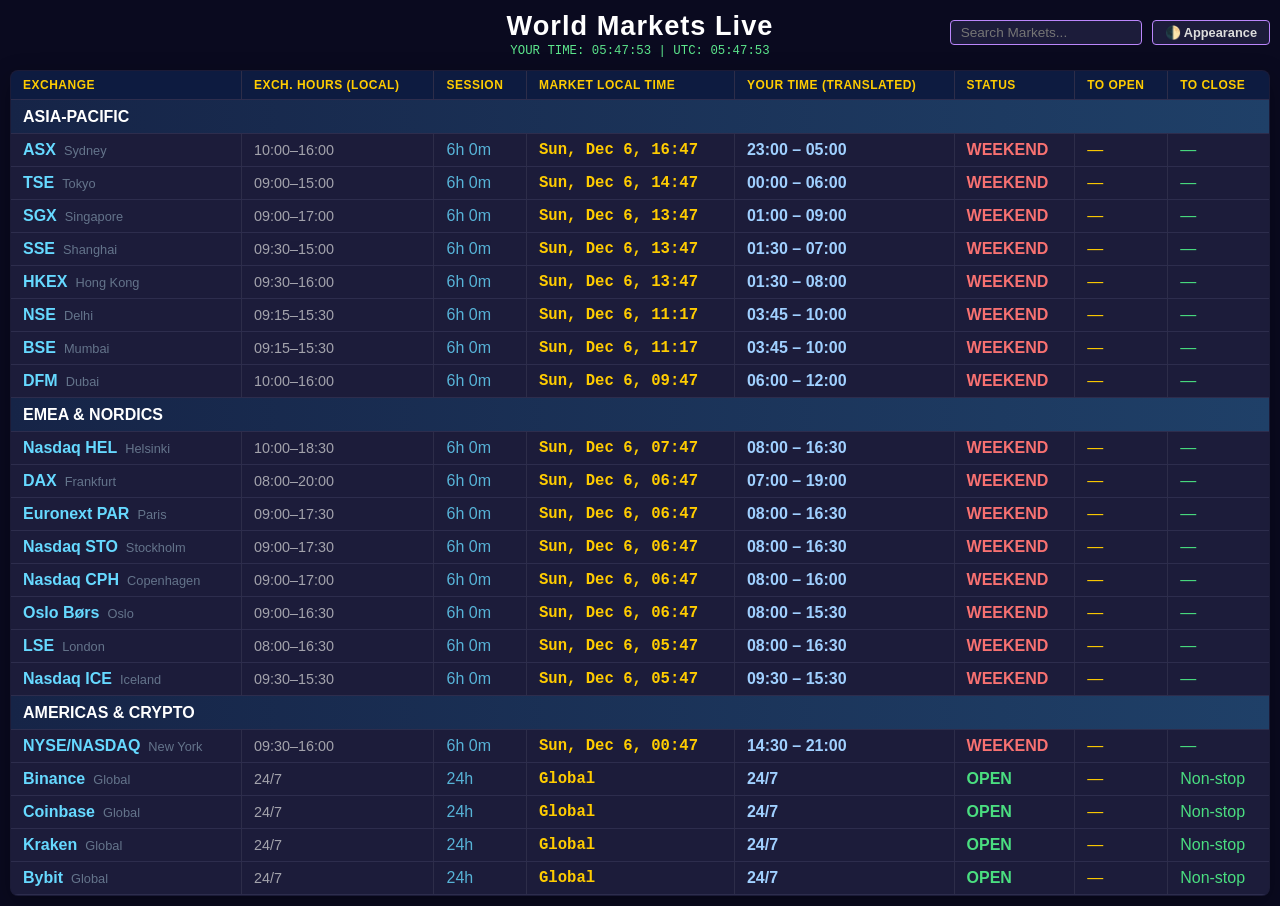
==== commit c6b9596c: "Update index.html The Grid-Tracer V4" ====
--- a/index.html
+++ b/index.html
@@ -3,7 +3,7 @@
 <head>
   <meta charset="UTF-8" />
   <meta name="viewport" content="width=device-width, initial-scale=1.0"/>
-  <title>World Markets Live</title>
+  <title>World Markets Live - Compact Grid</title>
   <style>
     :root { 
       --bg: #0a0a1f; --card: #1c1c3a; --text: #ddd; --accent: #bb86fc; 
@@ -11,85 +11,77 @@
       --sub-gradient: linear-gradient(90deg, #162447 0%, #1f4068 100%);
       --header-bg: #0d1b40;
       --mkt-time: #ffcc00; 
-    }
-
-    /* PLEASANT LIGHT MODE REFINEMENT */
+      --v-line: rgba(255, 255, 255, 0.08);
+    }
+
     [data-theme="light"] {
-      --bg: #f1f5f9;       /* Soft Slate */
-      --card: #ffffff;     /* Clean White */
-      --text: #0f172a;     /* Deep Navy Text */
-      --accent: #7c3aed;   /* Muted Violet */
-      --green: #16a34a;    /* Forest Green */
-      --red: #dc2626;      /* Deep Red */
-      --link: #2563eb;     /* Professional Blue */
+      --bg: #f1f5f9; --card: #ffffff; --text: #0f172a; --accent: #7c3aed; 
+      --green: #16a34a; --red: #dc2626; --link: #2563eb;
       --sub-gradient: linear-gradient(90deg, #e2e8f0 0%, #cbd5e1 100%);
-      --header-bg: #1e293b; /* Dark Slate Header */
-      --mkt-time: #4338ca; /* Rich Indigo */
-    }
-    
-    body { font-family: 'Segoe UI', Arial, sans-serif; background: var(--bg); color: var(--text); margin: 0; padding: 0 10px 10px 10px; transition: all 0.3s ease; }
-    .container { max-width: 1300px; margin: 0 auto; position: relative; }
-    
+      --header-bg: #1e293b; --mkt-time: #4338ca;
+      --v-line: rgba(0, 0, 0, 0.1);
+    }
+    
+    body { font-family: 'Segoe UI', Arial, sans-serif; background: var(--bg); color: var(--text); margin: 0; padding: 0 10px 10px 10px; transition: background 0.3s; }
+    .container { max-width: 1450px; margin: 0 auto; position: relative; }
+    
+    .top-controls { position: absolute; top: 10px; right: 0; display: flex; gap: 10px; align-items: center; }
+    
+    #marketSearch {
+      padding: 4px 10px; border-radius: 4px; border: 1px solid var(--accent);
+      background: var(--card); color: var(--text); font-size: 0.85em; outline: none;
+    }
+
     .theme-toggle {
-      position: absolute; top: 10px; right: 0;
       padding: 4px 12px; cursor: pointer; border-radius: 4px;
       border: 1px solid var(--accent); background: var(--card); color: var(--text);
-      font-size: 0.8em; font-weight: bold; z-index: 100;
-    }
-
-    h1.app-title {
-      text-align: center; color: #fff; font-size: 1.7em;
-      margin: 10px 0 2px 0; letter-spacing: 1px;
-      text-shadow: 0 0 10px rgba(187, 134, 252, 0.4);
-    }
-    
-    [data-theme="light"] h1.app-title { color: #1e293b; text-shadow: none; }
+      font-size: 0.8em; font-weight: bold;
+    }
+
+    h1.app-title { text-align: center; color: #fff; font-size: 1.7em; margin: 10px 0 2px 0; letter-spacing: 1px; }
+    [data-theme="light"] h1.app-title { color: #1e293b; }
 
     .clock { text-align: center; font-size: 0.95em; margin-bottom: 12px; color: #66ff99; font-family: monospace; opacity: 0.9; }
     [data-theme="light"] .clock { color: #16a34a; font-weight: bold; }
 
     .panel { background: var(--card); border-radius: 8px; overflow-x: auto; box-shadow: 0 8px 25px rgba(0,0,0,0.3); border: 1px solid rgba(0,0,0,0.05); }
-    table { width: 100%; border-collapse: collapse; min-width: 1050px; }
-    
+    table { width: 100%; border-collapse: collapse; min-width: 1200px; }
+    
+    /* Restoration of the 7px Padding */
     th, td { padding: 7px 12px; text-align: left; border-bottom: 1px solid #2d2d4d; white-space: nowrap; font-size: 1.0em; }
     [data-theme="light"] td { border-bottom: 1px solid #e2e8f0; }
 
+    /* Vertical Separators */
+    td + td, th + th { border-left: 1px solid var(--v-line); }
+
     th { background: var(--header-bg); color: #ffcc00; font-size: 0.75em; text-transform: uppercase; letter-spacing: 0.5px; position: sticky; top: 0; z-index: 10; }
     [data-theme="light"] th { color: #f1f5f9; }
     
-    .subheader { 
-      background: var(--sub-gradient) !important; 
-      color: #ffffff !important; 
-      font-size: 1.0em; text-align: center; font-weight: 700; letter-spacing: 1.5px; height: 34px;
-    }
+    .subheader { background: var(--sub-gradient) !important; color: #ffffff !important; font-size: 1.0em; text-align: center; font-weight: 700; height: 34px; }
+    .subheader td { border-left: none !important; }
     [data-theme="light"] .subheader { color: #1e293b !important; }
 
-    /* INCREASED TEXT SIZE & RICH INDIGO/GOLD COLOR */
-    .market-time-cell { 
-      font-family: monospace; 
-      font-weight: 800; 
-      font-size: 1.2em !important; 
-      color: var(--mkt-time); 
-    }
-
+    .market-time-cell { font-family: monospace; font-weight: 800; font-size: 1.2em !important; color: var(--mkt-time); }
     .status-open { color: var(--green); font-weight: bold; }
     .status-closed { color: var(--red); font-weight: bold; }
-    .status-weekend { color: #64748b; font-style: italic; }
     
     .exchange-name a { color: var(--link); text-decoration: none; font-weight: bold; }
-    .city-label { color: #64748b; font-size: 0.8em; margin-left: 8px; font-weight: normal; }
-    
-    tr:hover { background: rgba(255,255,255,0.05); }
-    [data-theme="light"] tr:hover { background: rgba(0,0,0,0.02); }
+    .city-label { color: #64748b; font-size: 0.8em; margin-left: 8px; }
+    
+    .urgent { color: var(--red) !important; font-weight: 900 !important; animation: blink 1s infinite; }
+    @keyframes blink { 50% { opacity: 0.5; } }
 
     .cd-val { font-family: 'Courier New', monospace; font-weight: bold; }
-    [data-theme="light"] .cd-val { color: #1e293b; }
   </style>
 </head>
 <body>
 
 <div class="container">
-  <button class="theme-toggle" onclick="toggleTheme()" id="themeBtn">🌓 Appearance</button>
+  <div class="top-controls">
+    <input type="text" id="marketSearch" placeholder="Search Markets..." onkeyup="update()">
+    <button class="theme-toggle" onclick="toggleTheme()">🌓 Appearance</button>
+  </div>
+  
   <h1 class="app-title">World Markets Live</h1>
   <div class="clock">YOUR TIME: <span id="localTime"></span> | UTC: <span id="utcTime"></span></div>
   
@@ -98,10 +90,10 @@
       <thead>
         <tr>
           <th>Exchange</th>
-          <th>Opening Hours (Local)</th>
+          <th>Exch. Hours (Local)</th>
           <th>Session</th>
-          <th>Local Time</th>
-          <th>Your Diff</th>
+          <th>Market Local Time</th>
+          <th>Your Time (Translated)</th>
           <th>Status</th>
           <th>To Open</th>
           <th>To Close</th>
@@ -117,10 +109,9 @@
   const current = document.documentElement.getAttribute('data-theme');
   const target = current === 'light' ? 'dark' : 'light';
   document.documentElement.setAttribute('data-theme', target);
-  localStorage.setItem('user_market_theme_pro', target);
+  localStorage.setItem('user_market_theme_grid', target);
 }
-const savedTheme = localStorage.getItem('user_market_theme_pro') || 'dark';
-document.documentElement.setAttribute('data-theme', savedTheme);
+document.documentElement.setAttribute('data-theme', localStorage.getItem('user_market_theme_grid') || 'dark');
 
 const EXCHANGES = [
   { name: "ASX", city: "Sydney", open: "10:00", close: "16:00", tz: "Australia/Sydney", url: "https://www.asx.com.au/", group: "ASIA-PACIFIC" },
@@ -131,7 +122,6 @@
   { name: "NSE", city: "Delhi", open: "09:15", close: "15:30", tz: "Asia/Kolkata", url: "https://www.nseindia.com/", group: "ASIA-PACIFIC" },
   { name: "BSE", city: "Mumbai", open: "09:15", close: "15:30", tz: "Asia/Kolkata", url: "https://www.bseindia.com/", group: "ASIA-PACIFIC" },
   { name: "DFM", city: "Dubai", open: "10:00", close: "16:00", tz: "Asia/Dubai", url: "https://www.dfm.ae/", group: "ASIA-PACIFIC" },
-  
   { name: "Nasdaq HEL", city: "Helsinki", open: "10:00", close: "18:30", tz: "Europe/Helsinki", url: "https://www.nasdaqomxnordic.com/", group: "EMEA & NORDICS" },
   { name: "DAX", city: "Frankfurt", open: "08:00", close: "20:00", tz: "Europe/Berlin", url: "https://www.boerse-frankfurt.de/", group: "EMEA & NORDICS" },
   { name: "Euronext PAR", city: "Paris", open: "09:00", close: "17:30", tz: "Europe/Paris", url: "https://www.euronext.com/", group: "EMEA & NORDICS" },
@@ -140,7 +130,6 @@
   { name: "Oslo Børs", city: "Oslo", open: "09:00", close: "16:30", tz: "Europe/Oslo", url: "https://www.euronext.com/en/markets/oslo", group: "EMEA & NORDICS" },
   { name: "LSE", city: "London", open: "08:00", close: "16:30", tz: "Europe/London", url: "https://www.londonstockexchange.com/", group: "EMEA & NORDICS" },
   { name: "Nasdaq ICE", city: "Iceland", open: "09:30", close: "15:30", tz: "Atlantic/Reykjavik", url: "https://www.nasdaqomxnordic.com/", group: "EMEA & NORDICS" },
-  
   { name: "NYSE/NASDAQ", city: "New York", open: "09:30", close: "16:00", tz: "America/New_York", url: "https://www.nyse.com/", group: "AMERICAS & CRYPTO" },
   { name: "Binance", city: "Global", isCrypto: true, url: "https://www.binance.com/", group: "AMERICAS & CRYPTO" },
   { name: "Coinbase", city: "Global", isCrypto: true, url: "https://www.coinbase.com/", group: "AMERICAS & CRYPTO" },
@@ -148,40 +137,46 @@
   { name: "Bybit", city: "Global", isCrypto: true, url: "https://www.bybit.com/", group: "AMERICAS & CRYPTO" }
 ];
 
-function calculateDuration(open, close) {
-  if (!open) return "24h";
-  const [oH, oM] = open.split(':').map(Number);
-  const [cH, cM] = close.split(':').map(Number);
-  let diffMin = (cH * 60 + cM) - (oH * 60 + oM);
-  if (diffMin < 0) diffMin += 1440;
-  return `${Math.floor(diffMin / 60)}h ${diffMin % 60}m`;
+function getTranslatedHours(openStr, closeStr, targetTz) {
+  if (!openStr) return "24/7";
+  const now = new Date();
+  const marketNow = new Date(now.toLocaleString("en-US", {timeZone: targetTz}));
+  const [oH, oM] = openStr.split(':').map(Number);
+  const [cH, cM] = closeStr.split(':').map(Number);
+  const marketOpen = new Date(marketNow); marketOpen.setHours(oH, oM, 0, 0);
+  const marketClose = new Date(marketNow); marketClose.setHours(cH, cM, 0, 0);
+  const formatter = new Intl.DateTimeFormat('en-GB', { hour: '2-digit', minute: '2-digit', hour12: false });
+  const diff = now.getTime() - marketNow.getTime();
+  const localOpen = new Date(marketOpen.getTime() + diff);
+  const localClose = new Date(marketClose.getTime() + diff);
+  return `${formatter.format(localOpen)} – ${formatter.format(localClose)}`;
 }
 
 function update() {
   const now = new Date();
+  const searchVal = document.getElementById('marketSearch').value.toLowerCase();
   document.getElementById('localTime').textContent = now.toLocaleTimeString([], {hour: '2-digit', minute:'2-digit', second:'2-digit', hour12: false});
   document.getElementById('utcTime').textContent = now.toISOString().slice(11, 19);
 
-  let html = '';
-  let lastGroup = '';
+  let html = '', lastGroup = '';
 
   EXCHANGES.forEach(ex => {
+    if (searchVal && !ex.name.toLowerCase().includes(searchVal) && !ex.city.toLowerCase().includes(searchVal)) return;
+
     if (ex.group !== lastGroup) {
       html += `<tr class="subheader"><td colspan="8">${ex.group}</td></tr>`;
       lastGroup = ex.group;
     }
 
-    let statusText = '', statusCls = '', toOpen = '—', toClose = '—', marketTimeStr = 'Global', diffStr = '0h';
-    const duration = calculateDuration(ex.open, ex.close);
+    let statusText = '', statusCls = '', toOpen = '—', toClose = '—', mTimeStr = 'Global';
+    let translatedHours = getTranslatedHours(ex.open, ex.close, ex.tz);
 
     if (ex.isCrypto) {
       statusText = 'OPEN'; statusCls = 'status-open'; toClose = 'Non-stop';
     } else {
       const options = { timeZone: ex.tz, weekday: 'short', month: 'short', day: 'numeric', hour: '2-digit', minute: '2-digit', hour12: false };
-      marketTimeStr = now.toLocaleString("en-US", options);
-      
-      const mDateString = now.toLocaleString("en-US", {timeZone: ex.tz});
-      const mDate = new Date(mDateString);
+      mTimeStr = now.toLocaleString("en-US", options);
+      const mDate = new Date(now.toLocaleString("en-US", {timeZone: ex.tz}));
       const day = mDate.getDay();
       const currentMin = mDate.getHours() * 60 + mDate.getMinutes();
       const [oH, oM] = ex.open.split(':').map(Number);
@@ -189,35 +184,29 @@
       const openMin = oH * 60 + oM;
       const closeMin = cH * 60 + cM;
 
-      const localTz = Intl.DateTimeFormat().resolvedOptions().timeZone;
-      const localOffset = new Date(now.toLocaleString("en-US", {timeZone: localTz})).getTime();
-      const marketOffset = new Date(mDateString).getTime();
-      const diffDecimal = (marketOffset - localOffset) / 3600000;
-      diffStr = (diffDecimal >= 0 ? '+' : '') + diffDecimal.toFixed(1) + 'h';
-
       if (day === 0 || day === 6) {
-        statusText = 'WEEKEND'; statusCls = 'status-weekend'; toOpen = 'Mon';
+        statusText = 'WEEKEND'; statusCls = 'status-closed';
       } else if (currentMin >= openMin && currentMin < closeMin) {
         statusText = 'OPEN'; statusCls = 'status-open';
         let rem = closeMin - currentMin;
-        toClose = `<span class="cd-val">${Math.floor(rem/60)}h ${rem%60}m</span>`;
+        toClose = `<span class="cd-val ${rem <= 15 ? 'urgent' : ''}">${Math.floor(rem/60)}h ${rem%60}m</span>`;
       } else {
         statusText = 'CLOSED'; statusCls = 'status-closed';
         let rem = openMin - currentMin;
         if (rem < 0) rem += 1440;
-        toOpen = `<span class="cd-val">${Math.floor(rem/60)}h ${rem%60}m</span>`;
+        toOpen = `<span class="cd-val ${rem <= 15 ? 'urgent' : ''}">${Math.floor(rem/60)}h ${rem%60}m</span>`;
       }
     }
 
     html += `<tr>
         <td class="exchange-name"><a href="${ex.url}" target="_blank">${ex.name}</a><span class="city-label">${ex.city}</span></td>
-        <td style="font-size: 0.95em; opacity: 0.9;">${ex.open ? ex.open + ' – ' + ex.close : '24/7'}</td>
-        <td style="color: var(--link); opacity: 0.8;">${duration}</td>
-        <td class="market-time-cell">${marketTimeStr}</td>
-        <td style="font-weight: 500;">${diffStr}</td>
+        <td style="font-size: 0.9em; opacity: 0.7;">${ex.open ? ex.open + '–' + ex.close : '24/7'}</td>
+        <td style="color: var(--link); opacity: 0.8;">${ex.open ? '6h 0m' : '24h'}</td>
+        <td class="market-time-cell">${mTimeStr}</td>
+        <td style="color: #a0d0ff; font-weight: bold;">${translatedHours}</td>
         <td class="${statusCls}">${statusText}</td>
-        <td style="color: #b45309; font-weight: 600;">${toOpen}</td>
-        <td style="color: var(--green); font-weight: 600;">${toClose}</td>
+        <td style="color: #ffcc00">${toOpen}</td>
+        <td style="color: var(--green)">${toClose}</td>
       </tr>`;
   });
   document.getElementById('marketBody').innerHTML = html;
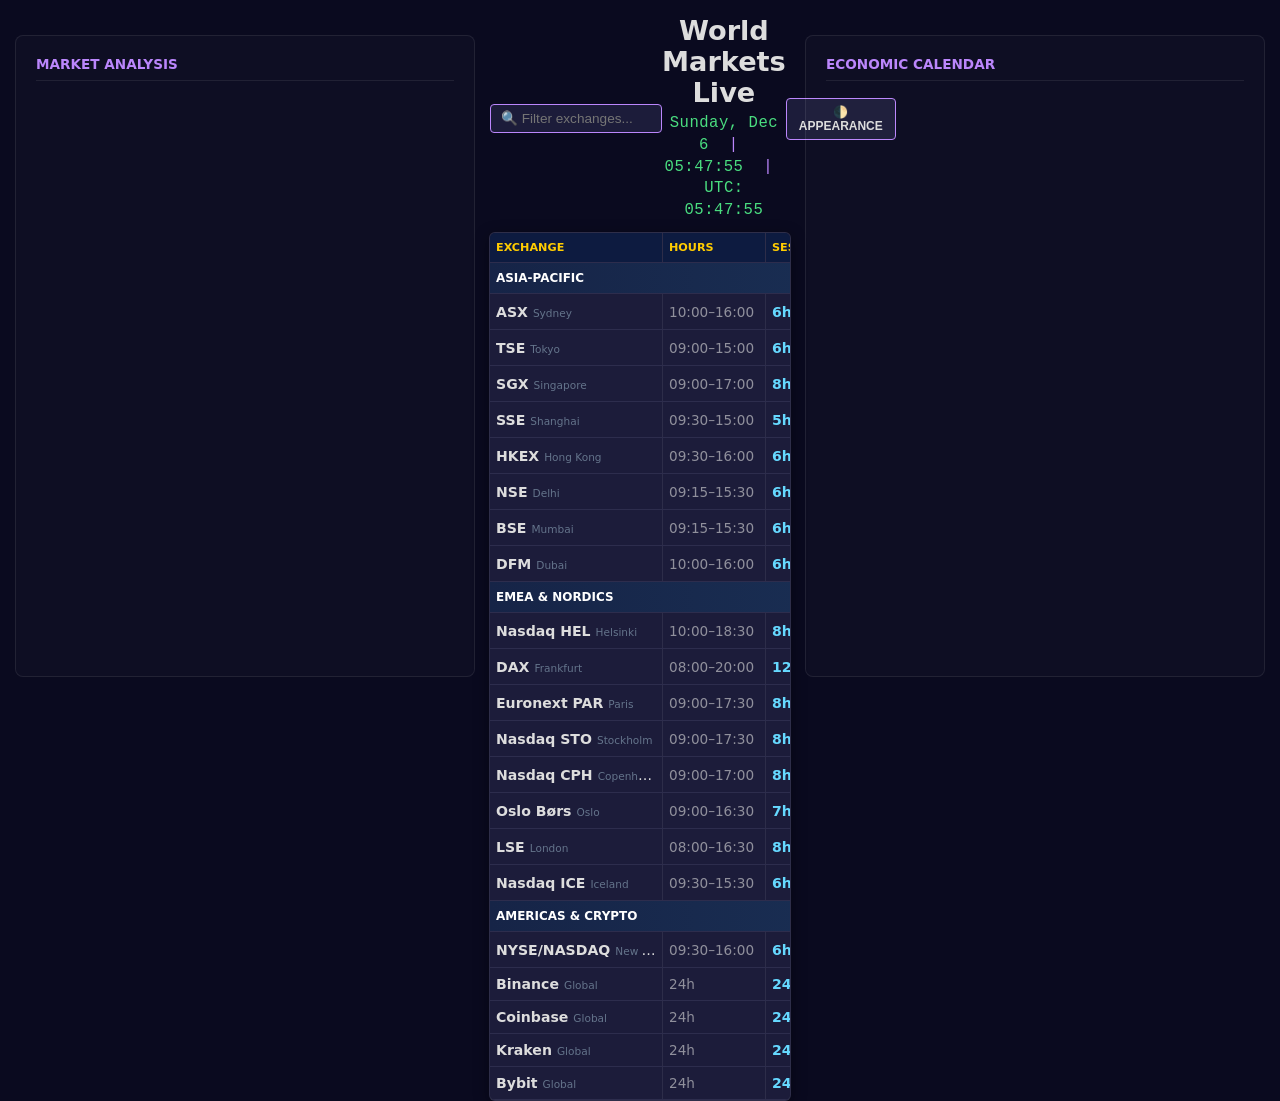
==== commit c7ad4775: "Refactor: UI/UX overhaul - centralized date/clock and added high-vis time offsets." ====
--- a/index.html
+++ b/index.html
@@ -1,219 +1,65 @@
 <!DOCTYPE html>
 <html lang="en">
 <head>
-  <meta charset="UTF-8" />
-  <meta name="viewport" content="width=device-width, initial-scale=1.0"/>
-  <title>World Markets Live - Compact Grid</title>
-  <style>
-    :root { 
-      --bg: #0a0a1f; --card: #1c1c3a; --text: #ddd; --accent: #bb86fc; 
-      --green: #4ade80; --red: #f87171; --link: #66d9ff; 
-      --sub-gradient: linear-gradient(90deg, #162447 0%, #1f4068 100%);
-      --header-bg: #0d1b40;
-      --mkt-time: #ffcc00; 
-      --v-line: rgba(255, 255, 255, 0.08);
-    }
-
-    [data-theme="light"] {
-      --bg: #f1f5f9; --card: #ffffff; --text: #0f172a; --accent: #7c3aed; 
-      --green: #16a34a; --red: #dc2626; --link: #2563eb;
-      --sub-gradient: linear-gradient(90deg, #e2e8f0 0%, #cbd5e1 100%);
-      --header-bg: #1e293b; --mkt-time: #4338ca;
-      --v-line: rgba(0, 0, 0, 0.1);
-    }
-    
-    body { font-family: 'Segoe UI', Arial, sans-serif; background: var(--bg); color: var(--text); margin: 0; padding: 0 10px 10px 10px; transition: background 0.3s; }
-    .container { max-width: 1450px; margin: 0 auto; position: relative; }
-    
-    .top-controls { position: absolute; top: 10px; right: 0; display: flex; gap: 10px; align-items: center; }
-    
-    #marketSearch {
-      padding: 4px 10px; border-radius: 4px; border: 1px solid var(--accent);
-      background: var(--card); color: var(--text); font-size: 0.85em; outline: none;
-    }
-
-    .theme-toggle {
-      padding: 4px 12px; cursor: pointer; border-radius: 4px;
-      border: 1px solid var(--accent); background: var(--card); color: var(--text);
-      font-size: 0.8em; font-weight: bold;
-    }
-
-    h1.app-title { text-align: center; color: #fff; font-size: 1.7em; margin: 10px 0 2px 0; letter-spacing: 1px; }
-    [data-theme="light"] h1.app-title { color: #1e293b; }
-
-    .clock { text-align: center; font-size: 0.95em; margin-bottom: 12px; color: #66ff99; font-family: monospace; opacity: 0.9; }
-    [data-theme="light"] .clock { color: #16a34a; font-weight: bold; }
-
-    .panel { background: var(--card); border-radius: 8px; overflow-x: auto; box-shadow: 0 8px 25px rgba(0,0,0,0.3); border: 1px solid rgba(0,0,0,0.05); }
-    table { width: 100%; border-collapse: collapse; min-width: 1200px; }
-    
-    /* Restoration of the 7px Padding */
-    th, td { padding: 7px 12px; text-align: left; border-bottom: 1px solid #2d2d4d; white-space: nowrap; font-size: 1.0em; }
-    [data-theme="light"] td { border-bottom: 1px solid #e2e8f0; }
-
-    /* Vertical Separators */
-    td + td, th + th { border-left: 1px solid var(--v-line); }
-
-    th { background: var(--header-bg); color: #ffcc00; font-size: 0.75em; text-transform: uppercase; letter-spacing: 0.5px; position: sticky; top: 0; z-index: 10; }
-    [data-theme="light"] th { color: #f1f5f9; }
-    
-    .subheader { background: var(--sub-gradient) !important; color: #ffffff !important; font-size: 1.0em; text-align: center; font-weight: 700; height: 34px; }
-    .subheader td { border-left: none !important; }
-    [data-theme="light"] .subheader { color: #1e293b !important; }
-
-    .market-time-cell { font-family: monospace; font-weight: 800; font-size: 1.2em !important; color: var(--mkt-time); }
-    .status-open { color: var(--green); font-weight: bold; }
-    .status-closed { color: var(--red); font-weight: bold; }
-    
-    .exchange-name a { color: var(--link); text-decoration: none; font-weight: bold; }
-    .city-label { color: #64748b; font-size: 0.8em; margin-left: 8px; }
-    
-    .urgent { color: var(--red) !important; font-weight: 900 !important; animation: blink 1s infinite; }
-    @keyframes blink { 50% { opacity: 0.5; } }
-
-    .cd-val { font-family: 'Courier New', monospace; font-weight: bold; }
-  </style>
+    <meta charset="UTF-8" />
+    <meta name="viewport" content="width=device-width, initial-scale=1.0"/>
+    <title>Grid-Tracer V4 | Global Market Monitor</title>
+    <link rel="stylesheet" href="style.css">
 </head>
 <body>
 
-<div class="container">
-  <div class="top-controls">
-    <input type="text" id="marketSearch" placeholder="Search Markets..." onkeyup="update()">
-    <button class="theme-toggle" onclick="toggleTheme()">🌓 Appearance</button>
-  </div>
-  
-  <h1 class="app-title">World Markets Live</h1>
-  <div class="clock">YOUR TIME: <span id="localTime"></span> | UTC: <span id="utcTime"></span></div>
-  
-  <div class="panel">
-    <table>
-      <thead>
-        <tr>
-          <th>Exchange</th>
-          <th>Exch. Hours (Local)</th>
-          <th>Session</th>
-          <th>Market Local Time</th>
-          <th>Your Time (Translated)</th>
-          <th>Status</th>
-          <th>To Open</th>
-          <th>To Close</th>
-        </tr>
-      </thead>
-      <tbody id="marketBody"></tbody>
-    </table>
-  </div>
+<div class="dashboard-wrapper">
+    
+    <aside class="sidebar">
+        <div class="sidebar-inner">
+            <div class="widget-title">Market Analysis</div>
+            </div>
+    </aside>
+
+    <main class="main-content">
+        
+        <header class="table-header-row">
+            <div class="header-left">
+                <input type="text" id="marketSearch" placeholder="🔍 Filter exchanges..." onkeyup="updateTable()">
+            </div>
+            
+            <div class="header-center">
+                <h1>World Markets Live</h1>
+                <div id="mainClock"></div>
+            </div>
+
+            <div class="header-right">
+                <button class="theme-btn" onclick="toggleTheme()">🌓 APPEARANCE</button>
+            </div>
+        </header>
+
+        <div class="panel">
+            <table id="marketTable">
+                <thead>
+                    <tr>
+                        <th class="col-exch">Exchange</th>
+                        <th class="col-hours">Hours</th>
+                        <th class="col-sess">Session</th>
+                        <th class="col-mtime">Market Time</th>
+                        <th class="col-ytime">Your Time</th>
+                        <th class="col-status">Status</th>
+                        <th class="col-open">To Open</th>
+                        <th class="col-close">To Close</th>
+                    </tr>
+                </thead>
+                <tbody id="marketBody"></tbody>
+            </table>
+        </div>
+    </main>
+
+    <aside class="sidebar">
+        <div class="sidebar-inner">
+            <div class="widget-title">Economic Calendar</div>
+            </div>
+    </aside>
+
 </div>
 
-<script>
-function toggleTheme() {
-  const current = document.documentElement.getAttribute('data-theme');
-  const target = current === 'light' ? 'dark' : 'light';
-  document.documentElement.setAttribute('data-theme', target);
-  localStorage.setItem('user_market_theme_grid', target);
-}
-document.documentElement.setAttribute('data-theme', localStorage.getItem('user_market_theme_grid') || 'dark');
-
-const EXCHANGES = [
-  { name: "ASX", city: "Sydney", open: "10:00", close: "16:00", tz: "Australia/Sydney", url: "https://www.asx.com.au/", group: "ASIA-PACIFIC" },
-  { name: "TSE", city: "Tokyo", open: "09:00", close: "15:00", tz: "Asia/Tokyo", url: "https://www.jpx.co.jp/english/", group: "ASIA-PACIFIC" },
-  { name: "SGX", city: "Singapore", open: "09:00", close: "17:00", tz: "Asia/Singapore", url: "https://www.sgx.com/", group: "ASIA-PACIFIC" },
-  { name: "SSE", city: "Shanghai", open: "09:30", close: "15:00", tz: "Asia/Shanghai", url: "http://english.sse.com.cn/", group: "ASIA-PACIFIC" },
-  { name: "HKEX", city: "Hong Kong", open: "09:30", close: "16:00", tz: "Asia/Hong_Kong", url: "https://www.hkex.com.hk/", group: "ASIA-PACIFIC" },
-  { name: "NSE", city: "Delhi", open: "09:15", close: "15:30", tz: "Asia/Kolkata", url: "https://www.nseindia.com/", group: "ASIA-PACIFIC" },
-  { name: "BSE", city: "Mumbai", open: "09:15", close: "15:30", tz: "Asia/Kolkata", url: "https://www.bseindia.com/", group: "ASIA-PACIFIC" },
-  { name: "DFM", city: "Dubai", open: "10:00", close: "16:00", tz: "Asia/Dubai", url: "https://www.dfm.ae/", group: "ASIA-PACIFIC" },
-  { name: "Nasdaq HEL", city: "Helsinki", open: "10:00", close: "18:30", tz: "Europe/Helsinki", url: "https://www.nasdaqomxnordic.com/", group: "EMEA & NORDICS" },
-  { name: "DAX", city: "Frankfurt", open: "08:00", close: "20:00", tz: "Europe/Berlin", url: "https://www.boerse-frankfurt.de/", group: "EMEA & NORDICS" },
-  { name: "Euronext PAR", city: "Paris", open: "09:00", close: "17:30", tz: "Europe/Paris", url: "https://www.euronext.com/", group: "EMEA & NORDICS" },
-  { name: "Nasdaq STO", city: "Stockholm", open: "09:00", close: "17:30", tz: "Europe/Stockholm", url: "https://www.nasdaqomxnordic.com/", group: "EMEA & NORDICS" },
-  { name: "Nasdaq CPH", city: "Copenhagen", open: "09:00", close: "17:00", tz: "Europe/Copenhagen", url: "https://www.nasdaqomxnordic.com/", group: "EMEA & NORDICS" },
-  { name: "Oslo Børs", city: "Oslo", open: "09:00", close: "16:30", tz: "Europe/Oslo", url: "https://www.euronext.com/en/markets/oslo", group: "EMEA & NORDICS" },
-  { name: "LSE", city: "London", open: "08:00", close: "16:30", tz: "Europe/London", url: "https://www.londonstockexchange.com/", group: "EMEA & NORDICS" },
-  { name: "Nasdaq ICE", city: "Iceland", open: "09:30", close: "15:30", tz: "Atlantic/Reykjavik", url: "https://www.nasdaqomxnordic.com/", group: "EMEA & NORDICS" },
-  { name: "NYSE/NASDAQ", city: "New York", open: "09:30", close: "16:00", tz: "America/New_York", url: "https://www.nyse.com/", group: "AMERICAS & CRYPTO" },
-  { name: "Binance", city: "Global", isCrypto: true, url: "https://www.binance.com/", group: "AMERICAS & CRYPTO" },
-  { name: "Coinbase", city: "Global", isCrypto: true, url: "https://www.coinbase.com/", group: "AMERICAS & CRYPTO" },
-  { name: "Kraken", city: "Global", isCrypto: true, url: "https://www.kraken.com/", group: "AMERICAS & CRYPTO" },
-  { name: "Bybit", city: "Global", isCrypto: true, url: "https://www.bybit.com/", group: "AMERICAS & CRYPTO" }
-];
-
-function getTranslatedHours(openStr, closeStr, targetTz) {
-  if (!openStr) return "24/7";
-  const now = new Date();
-  const marketNow = new Date(now.toLocaleString("en-US", {timeZone: targetTz}));
-  const [oH, oM] = openStr.split(':').map(Number);
-  const [cH, cM] = closeStr.split(':').map(Number);
-  const marketOpen = new Date(marketNow); marketOpen.setHours(oH, oM, 0, 0);
-  const marketClose = new Date(marketNow); marketClose.setHours(cH, cM, 0, 0);
-  const formatter = new Intl.DateTimeFormat('en-GB', { hour: '2-digit', minute: '2-digit', hour12: false });
-  const diff = now.getTime() - marketNow.getTime();
-  const localOpen = new Date(marketOpen.getTime() + diff);
-  const localClose = new Date(marketClose.getTime() + diff);
-  return `${formatter.format(localOpen)} – ${formatter.format(localClose)}`;
-}
-
-function update() {
-  const now = new Date();
-  const searchVal = document.getElementById('marketSearch').value.toLowerCase();
-  document.getElementById('localTime').textContent = now.toLocaleTimeString([], {hour: '2-digit', minute:'2-digit', second:'2-digit', hour12: false});
-  document.getElementById('utcTime').textContent = now.toISOString().slice(11, 19);
-
-  let html = '', lastGroup = '';
-
-  EXCHANGES.forEach(ex => {
-    if (searchVal && !ex.name.toLowerCase().includes(searchVal) && !ex.city.toLowerCase().includes(searchVal)) return;
-
-    if (ex.group !== lastGroup) {
-      html += `<tr class="subheader"><td colspan="8">${ex.group}</td></tr>`;
-      lastGroup = ex.group;
-    }
-
-    let statusText = '', statusCls = '', toOpen = '—', toClose = '—', mTimeStr = 'Global';
-    let translatedHours = getTranslatedHours(ex.open, ex.close, ex.tz);
-
-    if (ex.isCrypto) {
-      statusText = 'OPEN'; statusCls = 'status-open'; toClose = 'Non-stop';
-    } else {
-      const options = { timeZone: ex.tz, weekday: 'short', month: 'short', day: 'numeric', hour: '2-digit', minute: '2-digit', hour12: false };
-      mTimeStr = now.toLocaleString("en-US", options);
-      const mDate = new Date(now.toLocaleString("en-US", {timeZone: ex.tz}));
-      const day = mDate.getDay();
-      const currentMin = mDate.getHours() * 60 + mDate.getMinutes();
-      const [oH, oM] = ex.open.split(':').map(Number);
-      const [cH, cM] = ex.close.split(':').map(Number);
-      const openMin = oH * 60 + oM;
-      const closeMin = cH * 60 + cM;
-
-      if (day === 0 || day === 6) {
-        statusText = 'WEEKEND'; statusCls = 'status-closed';
-      } else if (currentMin >= openMin && currentMin < closeMin) {
-        statusText = 'OPEN'; statusCls = 'status-open';
-        let rem = closeMin - currentMin;
-        toClose = `<span class="cd-val ${rem <= 15 ? 'urgent' : ''}">${Math.floor(rem/60)}h ${rem%60}m</span>`;
-      } else {
-        statusText = 'CLOSED'; statusCls = 'status-closed';
-        let rem = openMin - currentMin;
-        if (rem < 0) rem += 1440;
-        toOpen = `<span class="cd-val ${rem <= 15 ? 'urgent' : ''}">${Math.floor(rem/60)}h ${rem%60}m</span>`;
-      }
-    }
-
-    html += `<tr>
-        <td class="exchange-name"><a href="${ex.url}" target="_blank">${ex.name}</a><span class="city-label">${ex.city}</span></td>
-        <td style="font-size: 0.9em; opacity: 0.7;">${ex.open ? ex.open + '–' + ex.close : '24/7'}</td>
-        <td style="color: var(--link); opacity: 0.8;">${ex.open ? '6h 0m' : '24h'}</td>
-        <td class="market-time-cell">${mTimeStr}</td>
-        <td style="color: #a0d0ff; font-weight: bold;">${translatedHours}</td>
-        <td class="${statusCls}">${statusText}</td>
-        <td style="color: #ffcc00">${toOpen}</td>
-        <td style="color: var(--green)">${toClose}</td>
-      </tr>`;
-  });
-  document.getElementById('marketBody').innerHTML = html;
-}
-
-setInterval(update, 1000);
-update();
-</script>
+<script src="script.js"></script>
 </body>
-</html>
+</html>
--- a/style.css
+++ b/style.css
@@ -0,0 +1,184 @@
+/**
+ * GRID-TRACER V4 STYLESHEET
+ * Logic: Fixed-width columns for zero-gap alignment.
+ * Layout: Triple-column Grid (460px - Fluid - 460px).
+ */
+
+:root { 
+    /* Dark Theme Palette */
+    --bg: #0a0a1f; 
+    --card: #1c1c3a; 
+    --text: #ddd; 
+    --accent: #bb86fc; 
+    --green: #4ade80; 
+    --red: #f87171; 
+    --link: #66d9ff; 
+    --sub-gradient: linear-gradient(90deg, #162447 0%, #1f4068 100%);
+    --header-bg: #0d1b40; 
+    --mkt-time: #ffcc00; 
+    --v-line: rgba(255, 255, 255, 0.08);
+    
+    /* Layout Variables */
+    --sidebar-w: 460px; 
+    --table-max-w: 950px;
+}
+
+/* Light Theme Overrides */
+[data-theme="light"] {
+    --bg: #f1f5f9; --card: #ffffff; --text: #0f172a; --accent: #7c3aed; 
+    --header-bg: #1e293b; --mkt-time: #4338ca; --v-line: rgba(0, 0, 0, 0.1);
+}
+
+body { 
+    font-family: 'Segoe UI', system-ui, sans-serif; 
+    background: var(--bg); 
+    color: var(--text); 
+    margin: 0; 
+    padding: 0 15px; 
+    transition: background 0.3s ease; 
+    overflow-x: hidden; 
+}
+
+/* --- GRID SYSTEM --- */
+.dashboard-wrapper {
+    display: grid;
+    grid-template-columns: var(--sidebar-w) 1fr var(--sidebar-w);
+    gap: 15px;
+    margin-top: 5px;
+}
+
+/* --- SIDEBAR COMPONENTS --- */
+.sidebar { padding-top: 30px; }
+.sidebar-inner { 
+    border: 1px solid var(--v-line); 
+    background: rgba(255, 255, 255, 0.02);
+    border-radius: 8px; 
+    padding: 20px; 
+    min-height: 600px;
+}
+.widget-title { 
+    color: var(--accent); 
+    font-weight: bold; 
+    text-transform: uppercase; 
+    font-size: 0.85em; 
+    border-bottom: 1px solid var(--v-line); 
+    padding-bottom: 8px; 
+    margin-bottom: 15px; 
+}
+
+/* --- MAIN CONTENT & HEADER ALIGNMENT --- */
+.main-content { 
+    min-width: 0; 
+    display: flex; 
+    flex-direction: column; 
+    align-items: center; 
+}
+
+.table-header-row {
+    display: flex; 
+    justify-content: space-between; 
+    align-items: center;
+    width: 100%; 
+    max-width: var(--table-max-w); 
+    padding: 10px 0;
+}
+
+/* Center Header Fix: Title and Clock Alignment */
+.header-center { 
+    display: flex;
+    flex-direction: column;
+    align-items: center; 
+    text-align: center;
+    flex: 1;
+}
+
+.header-center h1 { 
+    font-size: 1.7em; 
+    margin: 0; 
+    font-weight: 700; 
+}
+
+#mainClock { 
+    font-family: monospace; 
+    color: var(--green); 
+    font-size: 1.2em; 
+    margin-top: 5px;
+    line-height: 1.4;
+    letter-spacing: 0.5px;
+}
+
+/* --- TABLE PANEL --- */
+.panel { 
+    background: var(--card); 
+    border-radius: 6px; 
+    overflow: hidden; 
+    box-shadow: 0 4px 15px rgba(0,0,0,0.4); 
+    border: 1px solid var(--v-line);
+    width: 100%; 
+    max-width: var(--table-max-w);
+}
+
+/* --- PRECISION COLUMN ENGINE --- */
+table { 
+    width: 100%; 
+    border-collapse: collapse; 
+    table-layout: fixed; 
+}
+
+th, td { 
+    padding: 8px 6px; 
+    text-align: left; 
+    border-bottom: 1px solid #2d2d4d; 
+    white-space: nowrap; 
+    font-size: 0.88em;
+    overflow: hidden;
+    text-overflow: ellipsis;
+}
+
+td + td, th + th { border-left: 1px solid var(--v-line); }
+
+th { 
+    background: var(--header-bg); 
+    color: #ffcc00; 
+    font-size: 0.7em; 
+    text-transform: uppercase; 
+    position: sticky; 
+    top: 0; 
+    z-index: 10; 
+}
+
+/* --- FROZEN COLUMN WIDTHS --- */
+.col-exch    { width: 160px; } 
+.col-hours   { width: 90px; } 
+.col-sess    { width: 85px; } 
+.col-mtime   { width: 145px; } /* Slightly wider to accommodate large Offset Tag */
+.col-ytime   { width: 130px; } 
+.col-status  { width: 80px; } 
+.col-open    { width: 85px; }
+.col-close   { width: 85px; }
+
+/* --- DATA STYLING --- */
+.market-time-cell { 
+    font-family: monospace; 
+    font-weight: 700; 
+    font-size: 1.05em !important; 
+    color: var(--mkt-time); 
+}
+
+.offset-tag {
+    font-size: 1.2em;   /* Your approved high-visibility size */
+    color: var(--accent);
+    opacity: 1.0;
+    margin-left: 8px;
+    font-weight: 600;
+    vertical-align: baseline;
+}
+
+.city-label { color: #64748b; font-size: 0.75em; margin-left: 5px; }
+.status-open { color: var(--green); font-weight: bold; }
+.status-closed { color: var(--red); font-weight: bold; }
+.subheader { background: var(--sub-gradient) !important; color: #fff !important; font-weight: 700; text-align: center; font-size: 0.85em; height: 30px; }
+
+/* --- UI ELEMENTS --- */
+#marketSearch { padding: 6px 10px; border-radius: 4px; border: 1px solid var(--accent); background: var(--card); color: var(--text); width: 150px; font-size: 0.85em; }
+.theme-btn { cursor:pointer; background:var(--card); color:var(--text); border:1px solid var(--accent); border-radius:4px; padding: 6px 12px; font-size: 0.75em; font-weight: bold; }
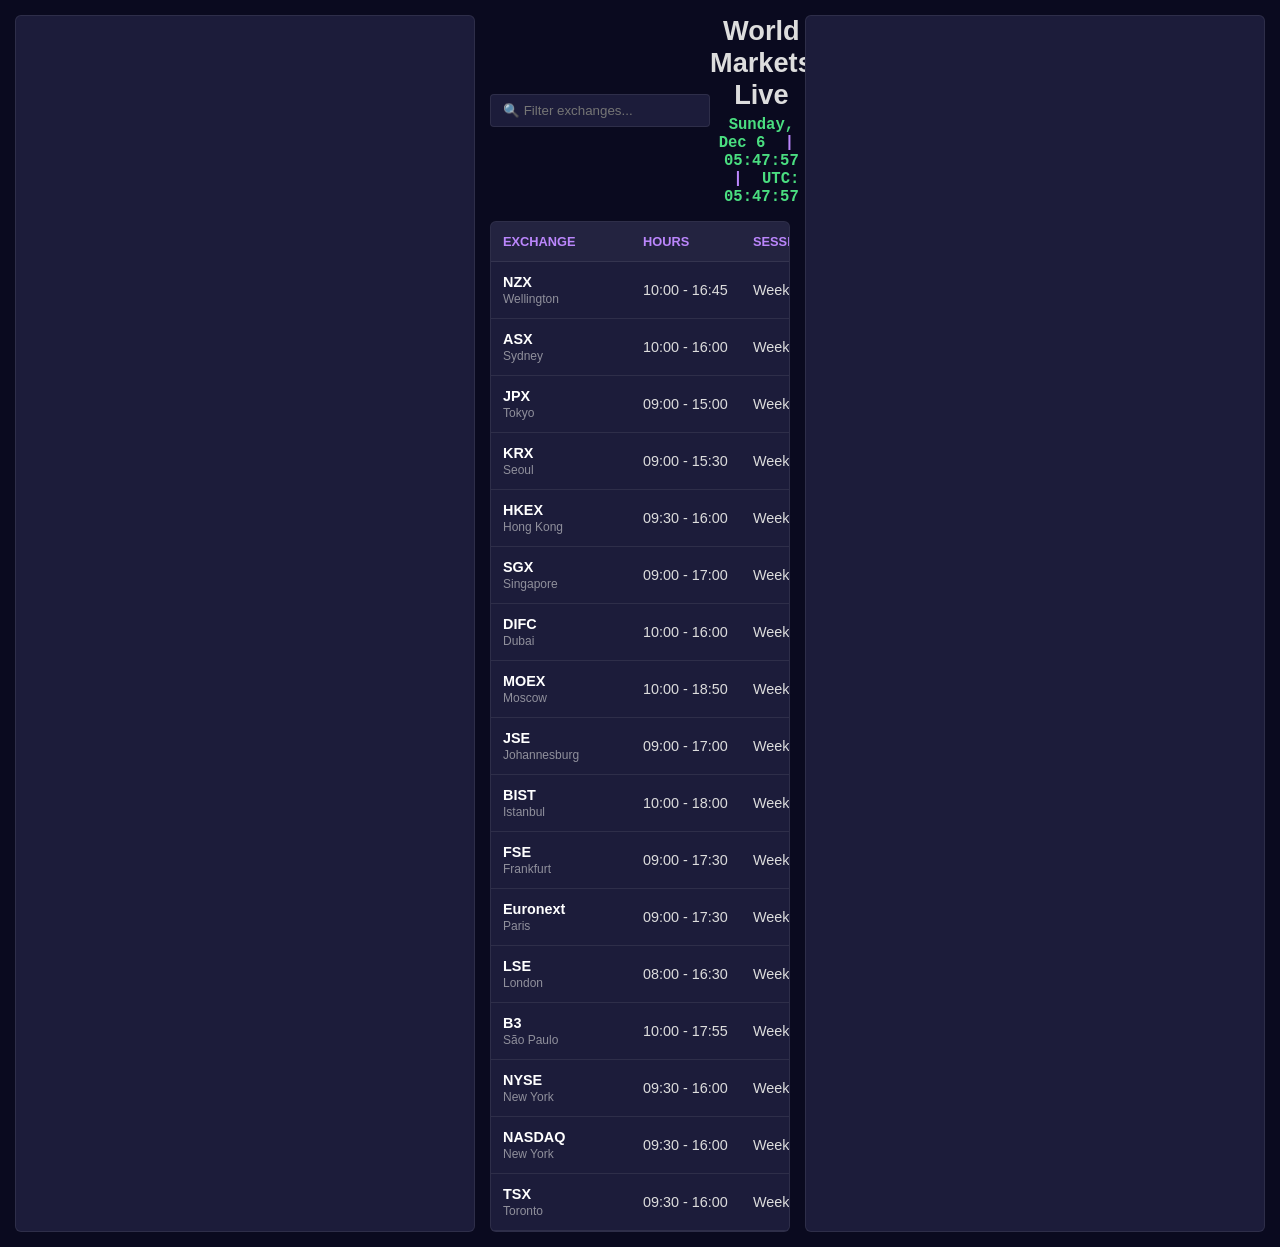
==== commit 0b350bd2: "folder structure added" ====
--- a/index.html
+++ b/index.html
@@ -1,65 +1,23 @@
 <!DOCTYPE html>
 <html lang="en">
 <head>
-    <meta charset="UTF-8" />
-    <meta name="viewport" content="width=device-width, initial-scale=1.0"/>
-    <title>Grid-Tracer V4 | Global Market Monitor</title>
-    <link rel="stylesheet" href="style.css">
+    <meta charset="UTF-8">
+    <meta name="viewport" content="width=device-width, initial-scale=1.0">
+    <title>Grid-Tracer V4 | Modular</title>
+    <link rel="stylesheet" href="global.css">
 </head>
 <body>
+    <div class="dashboard-wrapper">
+        <aside id="left-sidebar-anchor" class="sidebar"></aside>
+        
+        <main class="main-content">
+            <header id="header-anchor" class="table-header-row"></header>
+            <section id="table-anchor" class="panel"></section>
+        </main>
 
-<div class="dashboard-wrapper">
-    
-    <aside class="sidebar">
-        <div class="sidebar-inner">
-            <div class="widget-title">Market Analysis</div>
-            </div>
-    </aside>
+        <aside id="right-sidebar-anchor" class="sidebar"></aside>
+    </div>
 
-    <main class="main-content">
-        
-        <header class="table-header-row">
-            <div class="header-left">
-                <input type="text" id="marketSearch" placeholder="🔍 Filter exchanges..." onkeyup="updateTable()">
-            </div>
-            
-            <div class="header-center">
-                <h1>World Markets Live</h1>
-                <div id="mainClock"></div>
-            </div>
-
-            <div class="header-right">
-                <button class="theme-btn" onclick="toggleTheme()">🌓 APPEARANCE</button>
-            </div>
-        </header>
-
-        <div class="panel">
-            <table id="marketTable">
-                <thead>
-                    <tr>
-                        <th class="col-exch">Exchange</th>
-                        <th class="col-hours">Hours</th>
-                        <th class="col-sess">Session</th>
-                        <th class="col-mtime">Market Time</th>
-                        <th class="col-ytime">Your Time</th>
-                        <th class="col-status">Status</th>
-                        <th class="col-open">To Open</th>
-                        <th class="col-close">To Close</th>
-                    </tr>
-                </thead>
-                <tbody id="marketBody"></tbody>
-            </table>
-        </div>
-    </main>
-
-    <aside class="sidebar">
-        <div class="sidebar-inner">
-            <div class="widget-title">Economic Calendar</div>
-            </div>
-    </aside>
-
-</div>
-
-<script src="script.js"></script>
+    <script type="module" src="app.js"></script>
 </body>
 </html>
--- a/global.css
+++ b/global.css
@@ -0,0 +1,40 @@
+:root {
+    --bg: #0a0a1f;
+    --card: #1c1c3a;
+    --text: #ddd;
+    --accent: #bb86fc;
+    --green: #4ade80;
+    --v-line: rgba(255, 255, 255, 0.08);
+    --sidebar-w: 460px;
+}
+
+* {
+    box-sizing: border-box;
+}
+
+body {
+    font-family: 'Segoe UI', Tahoma, Geneva, Verdana, sans-serif;
+    background: var(--bg);
+    color: var(--text);
+    margin: 0;
+    overflow-x: hidden;
+}
+
+.dashboard-wrapper {
+    display: grid;
+    grid-template-columns: var(--sidebar-w) 1fr var(--sidebar-w);
+    gap: 15px;
+    padding: 15px;
+    width: 100vw;
+}
+
+.sidebar {
+    min-width: var(--sidebar-w);
+}
+
+.main-content {
+    display: flex;
+    flex-direction: column;
+    align-items: center;
+    min-width: 0;
+}
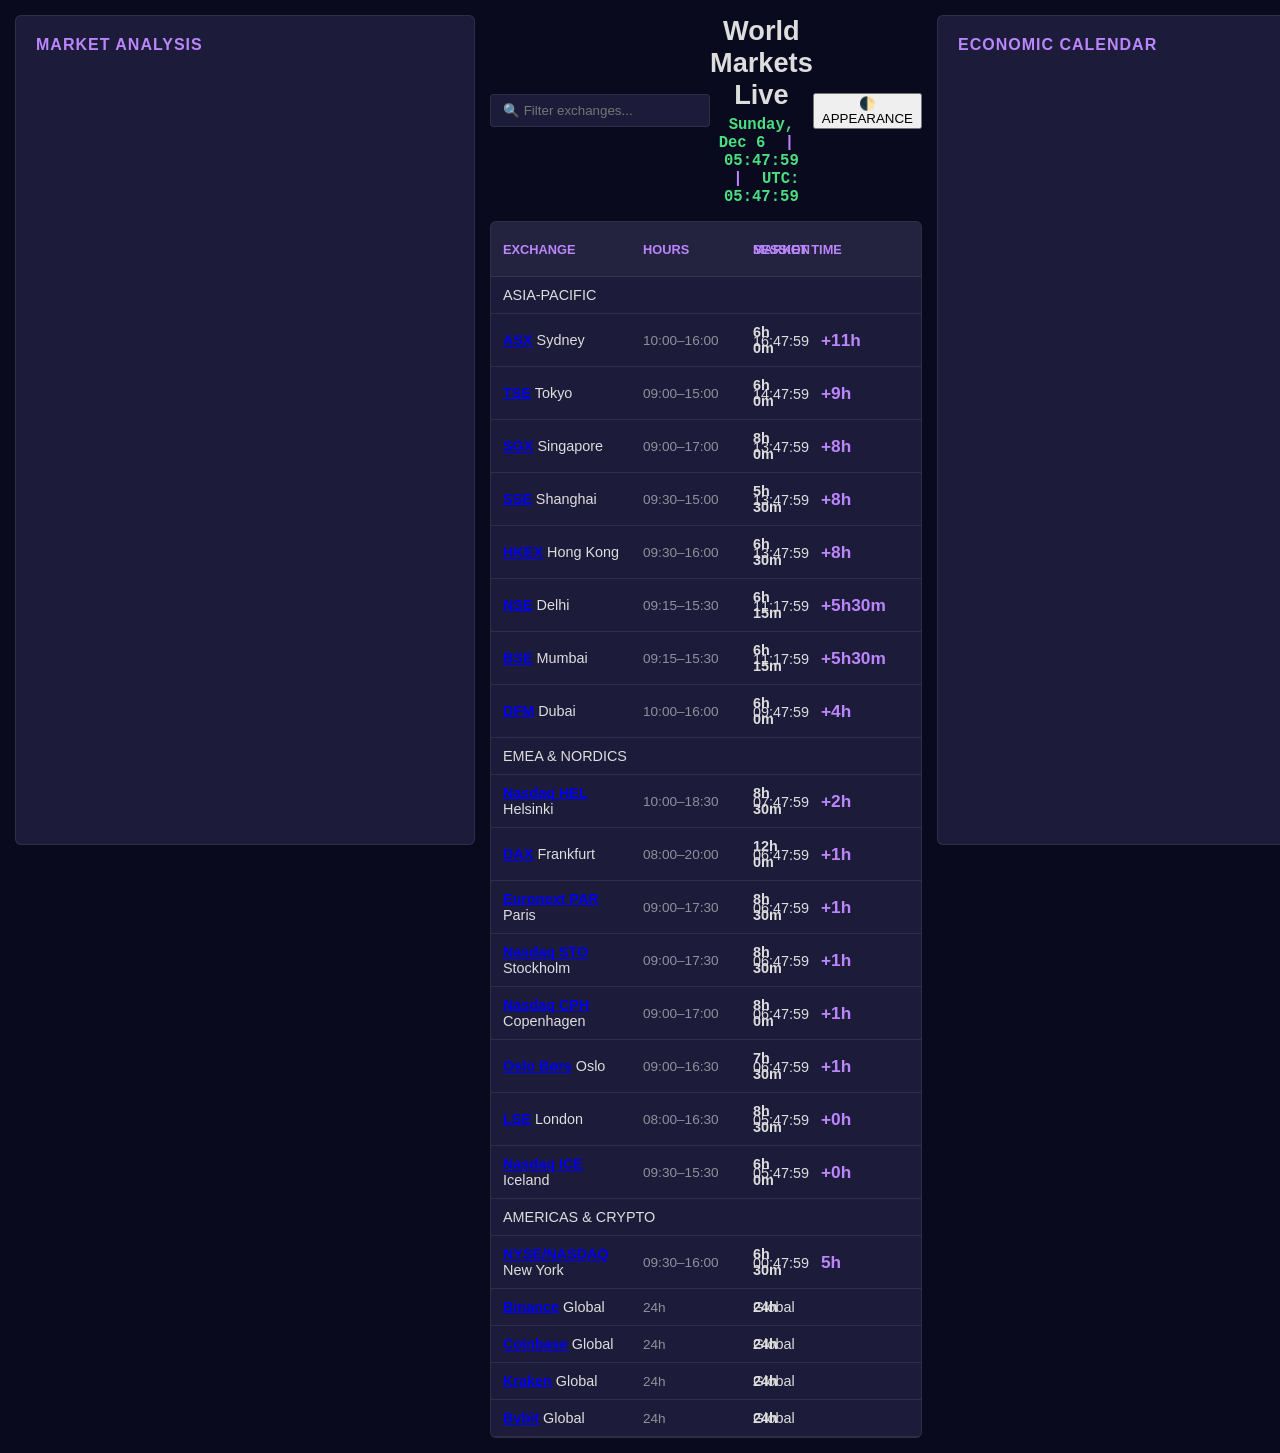
==== commit 69e7f961: "one more try" ====
--- a/index.html
+++ b/index.html
@@ -1,23 +1,22 @@
 <!DOCTYPE html>
 <html lang="en">
 <head>
-    <meta charset="UTF-8">
-    <meta name="viewport" content="width=device-width, initial-scale=1.0">
-    <title>Grid-Tracer V4 | Modular</title>
+    <meta charset="UTF-8" />
+    <meta name="viewport" content="width=device-width, initial-scale=1.0"/>
+    <title>Grid-Tracer V4 | Global Market Monitor</title>
     <link rel="stylesheet" href="global.css">
 </head>
 <body>
     <div class="dashboard-wrapper">
         <aside id="left-sidebar-anchor" class="sidebar"></aside>
-        
+
         <main class="main-content">
             <header id="header-anchor" class="table-header-row"></header>
-            <section id="table-anchor" class="panel"></section>
+            <div id="table-anchor" class="panel"></div>
         </main>
 
         <aside id="right-sidebar-anchor" class="sidebar"></aside>
     </div>
-
     <script type="module" src="app.js"></script>
 </body>
 </html>
--- a/global.css
+++ b/global.css
@@ -8,16 +8,13 @@
     --sidebar-w: 460px;
 }
 
-* {
-    box-sizing: border-box;
-}
+* { box-sizing: border-box; }
 
 body {
-    font-family: 'Segoe UI', Tahoma, Geneva, Verdana, sans-serif;
+    font-family: 'Segoe UI', Tahoma, sans-serif;
     background: var(--bg);
     color: var(--text);
     margin: 0;
-    overflow-x: hidden;
 }
 
 .dashboard-wrapper {
@@ -28,13 +25,24 @@
     width: 100vw;
 }
 
-.sidebar {
-    min-width: var(--sidebar-w);
+.sidebar-inner {
+    background: var(--card);
+    border: 1px solid var(--v-line);
+    border-radius: 6px;
+    padding: 20px;
+    height: calc(100vh - 70px);
+}
+
+.widget-title {
+    color: var(--accent);
+    font-weight: bold;
+    margin-bottom: 15px;
+    text-transform: uppercase;
+    letter-spacing: 1px;
 }
 
 .main-content {
     display: flex;
     flex-direction: column;
     align-items: center;
-    min-width: 0;
 }
